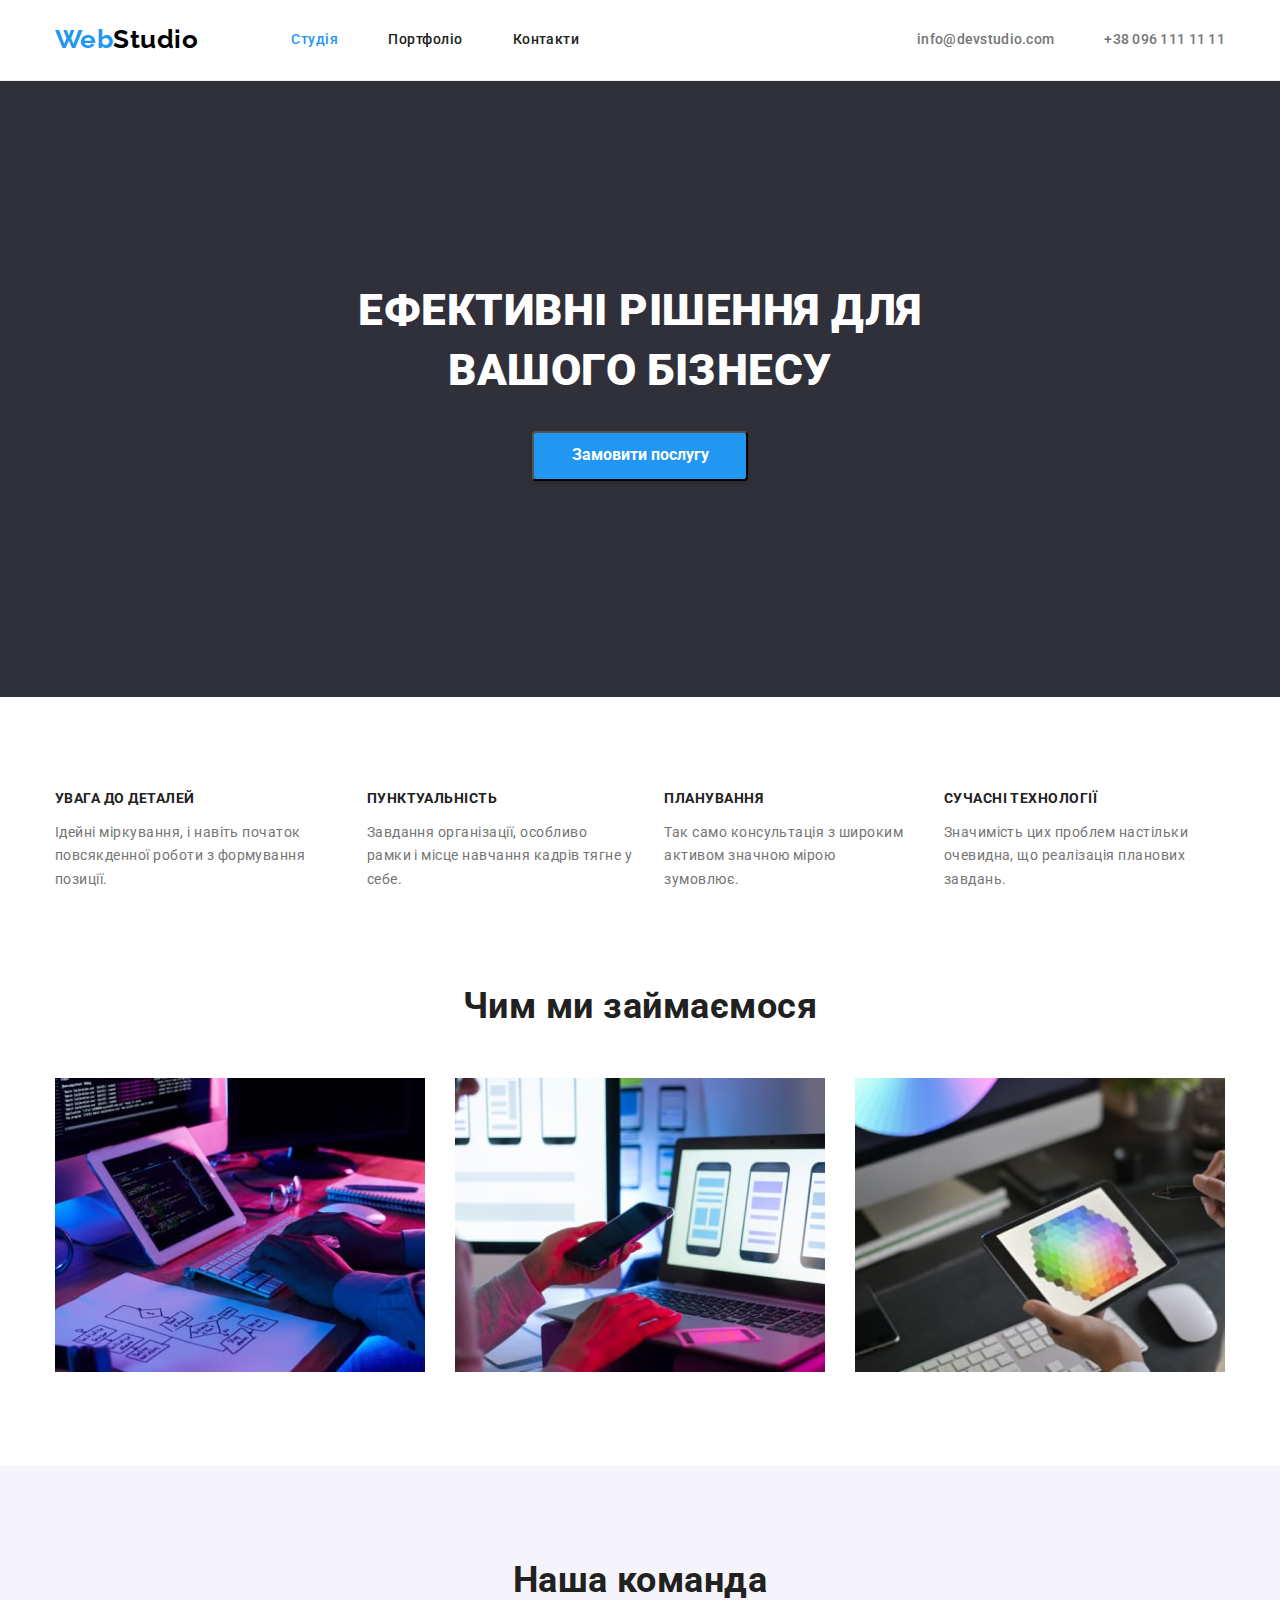
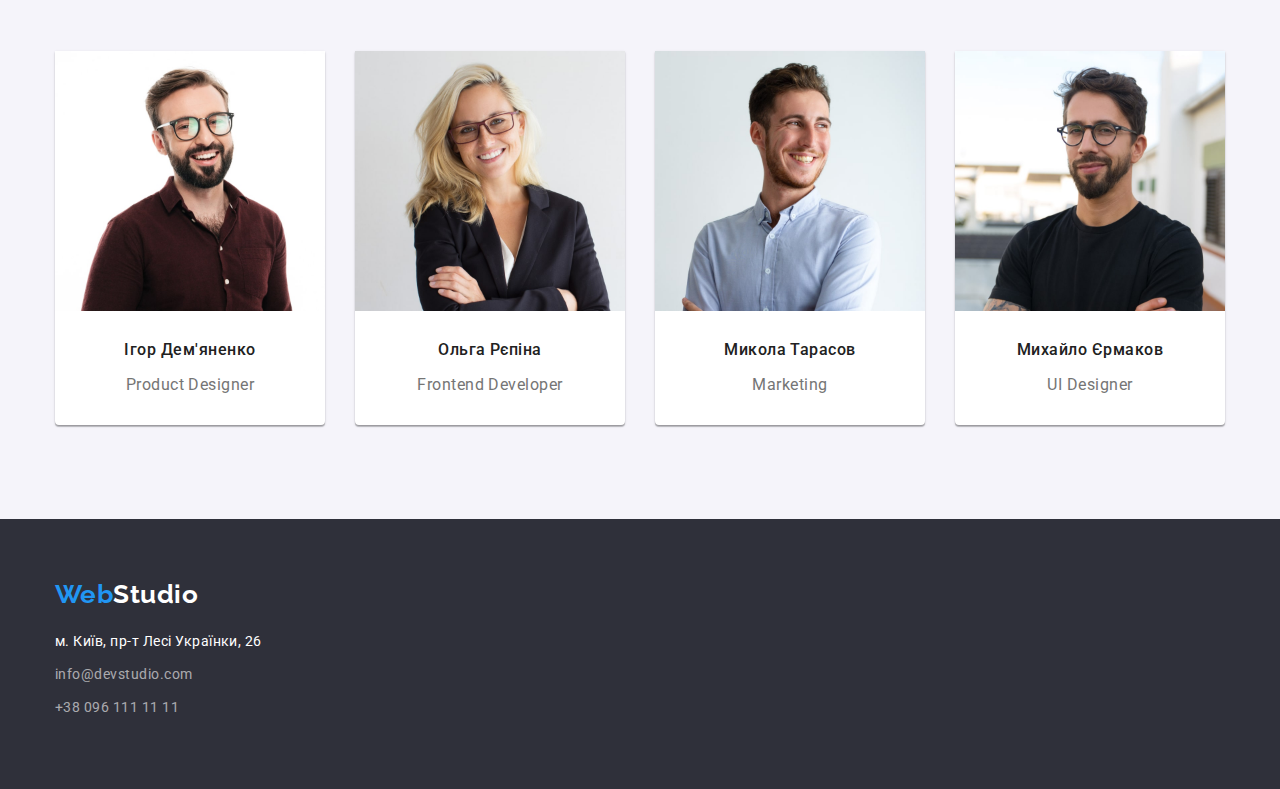
==== index.html @ 539fe501 "додано декоративні елементи" ====
<!-- @format -->

<!DOCTYPE html>
<html lang="uk">
  <head>
    <meta charset="UTF-8" />
    <meta http-equiv="X-UA-Compatible" content="IE=edge" />
    <meta
      name="viewport"
      content="width=device-width, initial-scale=1.0"
    />
    <title>Web Studio</title>
    <link
      rel="preconnect"
      href="https://fonts.googleapis.com"
    />
    <link
      rel="preconnect"
      href="https://fonts.gstatic.com"
      crossorigin
    />
    <link
      href="https://fonts.googleapis.com/css2?family=Montserrat:wght@400;700&family=Raleway:wght@700&family=Roboto:wght@400;500;700;900&display=swap"
      rel="stylesheet"
    />
    <link
      rel="stylesheet"
      href="https://cdnjs.cloudflare.com/ajax/libs/modern-normalize/1.1.0/modern-normalize.min.css"
      integrity="sha512-wpPYUAdjBVSE4KJnH1VR1HeZfpl1ub8YT/NKx4PuQ5NmX2tKuGu6U/JRp5y+Y8XG2tV+wKQpNHVUX03MfMFn9Q=="
      crossorigin="anonymous"
      referrerpolicy="no-referrer"
    />
    <link rel="stylesheet" href="./css/styles.css" />
  </head>
  <body class="body">
    <header class="page-header">
      <div class="header-container">
        <nav class="header-nav">
          <a
            class="logo link"
            href="./index.html"
            lang="en"
            title="logo"
            >Web<span class="half">Studio</span>
          </a>
          <ul class="site-nav-list">
            <li class="site-nav-item">
              <a href="./index.html" class="studio"
                >Студія</a
              >
            </li>
            <li class="site-nav-item">
              <a href="./potfolio.html" class="header-link"
                >Портфоліо</a
              >
            </li>
            <li class="site-nav-item">
              <a href="" class="header-link">Контакти</a>
            </li>
          </ul>
        </nav>
        <ul class="contacts">
          <li class="contacts-item">
            <a
              href="mailto:info@devstudio.com"
              class="contacts-link"
              >info@devstudio.com</a
            >
          </li>
          <li class="contacts-item">
            <a
              href="tel:+380961111111"
              class="contacts-link"
              >+38 096 111 11 11</a
            >
          </li>
        </ul>
      </div>
    </header>
    <main>
      <section class="hero">
        <div class="container">
          <h1 class="hero-title">
            Ефективні рішення для вашого бізнесу
          </h1>
          <p>
            <button class="button" type="button">
              Замовити послугу
            </button>
          </p>
        </div>
      </section>
      <section class="benefits">
        <div class="container">
          <h2 class="hide">Переваги</h2>
          <ul class="benefits-list">
            <li class="benefits-item">
              <h3 class="name">Увага до деталей</h3>
              <p class="paragraph">
                Ідейні міркування, і навіть початок
                повсякденної роботи з формування позиції.
              </p>
            </li>
            <li class="benefits-item">
              <h3 class="name">Пунктуальність</h3>
              <p class="paragraph">
                Завдання організації, особливо рамки і місце
                навчання кадрів тягне у себе.
              </p>
            </li>
            <li class="benefits-item">
              <h3 class="name">Планування</h3>
              <p class="paragraph">
                Так само консультація з широким активом
                значною мірою зумовлює.
              </p>
            </li>
            <li class="benefits-item">
              <h3 class="name">Сучасні технології</h3>
              <p class="paragraph">
                Значимість цих проблем настільки очевидна,
                що реалізація планових завдань.
              </p>
            </li>
          </ul>
        </div>
      </section>
      <section class="servises-section">
        <div class="container">
          <h2 class="heading">Чим ми займаємося</h2>
          <ul class="servises-list">
            <li class="servises-list-item">
              <img
                src="./images/pict1.jpg"
                alt="програмування"
                width="370"
                height="294"
              />
            </li>
            <li class="servises-list-item">
              <img
                src="./images/pict2.jpg"
                alt="розробка"
                width="370"
                height="294"
              />
            </li>
            <li class="servises-list-item">
              <img
                src="./images/pict3.jpg"
                alt="дизайн"
                width="370"
                height="294"
              />
            </li>
          </ul>
        </div>
      </section>
      <section class="section">
        <div class="container">
          <h2 class="team">Наша команда</h2>
          <ul class="team-list">
            <li class="team-list-item">
              <img
                class="team-image"
                src="./images/photo1.jpg"
                alt="Ігор Дем'яненко"
                width="270"
                height="260"
              />
              <div class="team-list-person">
                <h3 class="team-person">Ігор Дем'яненко</h3>
                <p class="profesion" lang="en">
                  Product Designer
                </p>
              </div>
            </li>
            <li class="team-list-item">
              <img
                class="team-image"
                src="./images/photo2.jpg"
                alt="Ольга Рєпіна"
                width="270"
                height="260"
              />
              <div class="team-list-person">
                <h3 class="team-person">Ольга Рєпіна</h3>
                <p class="profesion" lang="en">
                  Frontend Developer
                </p>
              </div>
            </li>
            <li class="team-list-item">
              <img
                class="team-image"
                src="./images/photo3.jpg"
                alt="Микола Тарасов"
                width="270"
                height="260"
              />
              <div class="team-list-person">
                <h3 class="team-person">Микола Тарасов</h3>
                <p class="profesion" lang="en">Marketing</p>
              </div>
            </li>
            <li class="team-list-item">
              <img
                class="team-image"
                src="./images/photo4.jpg"
                alt="Миайло Єрмаков"
                width="270"
                height="260"
              />
              <div class="team-list-person">
                <h3 class="team-person">Михайло Єрмаков</h3>
                <p class="profesion" lang="en">UI Designer</p>
              </div>
            </li>
          </ul>
        </div>
      </section>
    </main>
    <footer class="footer">
      <div class="container">
        <a
          class="logotype"
          href="./index.html"
          lang="en"
          title="logo"
          >Web<span class="half-two">Studio</span></a
        >
        <address>
          <ul class="footer-address">
            <li class="footer-list">
              <a
                class="footer-list-address"
                href="https://goo.gl/maps/9kzKoi3D4WwFBMDS8"
                target="_blank"
                rel="noopener noreferrer"
                >м. Київ, пр-т Лесі Українки, 26</a
              >
            </li>
            <li class="footer-info">
              <a
                class="footer-link-info"
                href="mailto:info@devstudio.com"
                >info@devstudio.com</a
              >
            </li>
            <li class="footer-info">
              <a
                class="footer-link-info"
                href="tel:+380961111111"
                >+38 096 111 11 11</a
              >
            </li>
          </ul>
        </address>
      </div>
    </footer>
  </body>
</html>
---- css/styles.css ----
/** @format */

html {
  box-sizing: border-box;
}
*,
* ::before,
* ::after {
  box-sizing: inherit;
}

:root {
  --primery-text-color: #212121;
  --accent-color: #2196f3;
  --paragraph-text-color: #757575;
  --primery-white-color: #ffffff;
}

body {
  margin: 0;
  background-color: var(--primery-white-color);
  color: var(--primery-text-color);
  font-family: Roboto, sans-serif;
  letter-spacing: 0.03em;
}

p h1 h2 h3 h4 {
  margin: 0;
}

ul {
  margin: 0;
  padding-left: 0;
  list-style: none;
}

img {
  display: block;
  max-width: 100%;
  height: auto;
}

.container {
  width: 1200px;
  margin: 0 auto;
  padding: 0 15px;
}

.list,
.site-nav-list,
.feature-list,
.contacts,
.footer-address,
.btn {
  list-style: none;
}

.hide {
  overflow: hidden;
  position: absolute;
  white-space: nowrap;
  clip: rect(0 0 0 0);
  clip-path: inset(50%);
  height: 1px;
  width: 1px;
}

.centered,
.hero-title,
.button,
.heading,
.team,
.btn-second {
  text-align: center;
}

/* Header */

.heading {
  margin-top: 0;
}

.page-header {
  border-bottom: 1px solid #ececec;
  display: flex;
}

.header-container {
  width: 1200px;
  padding-left: 15px;
  padding-right: 15px;
  margin: 0 auto;

  display: flex;
  align-items: center;
}

.header-nav {
  display: flex;
  align-items: center;
}

.header-link {
  padding-top: 32px;
  padding-bottom: 32px;
}

/* Link */

a {
  text-decoration: none;
}

/* Logo */
.logo {
  padding-top: 24px;
  padding-bottom: 25px;
  margin-right: 93px;
  font-family: Raleway, sans-serif;
  color: #2196f3;
  font-weight: 700;
  font-size: 26px;
  line-height: 1.19;
}
.half {
  color: #000000;
}

/* Site nav */
.site-nav-list {
  display: flex;
  align-items: center;
  margin-right: auto;
}

.site-nav-list .site-nav-item + .site-nav-item {
  margin-left: 50px;
}

.site-nav-list .header-link {
  align-items: center;
  display: flex;
  color: var(--primery-text-color);
  font-weight: 500;
  font-size: 14px;
  line-height: 1.14;
}
.site-nav-list .link:hover,
.site-nav-list .link:focus {
  color: var(--accent-color);
}
.studio,
.portfolio {
  display: flex;
  padding-top: 32px;
  padding-bottom: 32px;
  color: var(--accent-color);
  font-weight: 500;
  font-size: 14px;
  line-height: 1.14;
}

/* Contacts */
.contacts {
  display: flex;
  margin-left: auto;
  color: var(--paragraph-text-color);
}
.contacts-item + .contacts-item {
  margin-left: 50px;
}

.contacts-link {
  display: block;
  padding-top: 32px;
  padding-bottom: 32px;
  color: var(--paragraph-text-color);
  font-weight: 500;
  font-size: 14px;
  line-height: 1.14;
  letter-spacing: 0.02em;
}
.contacts-link:not(:last-child) {
  margin-right: 50px;
}
.contacts .contacts-link:hover,
.contacts .contacts-link:focus {
  color: #2196f3;
}

/* Hero */
.hero {
  background-color: #2f303a;
  padding-top: 200px;
  padding-bottom: 200px;
}

.hero-title {
  margin-bottom: 30px;
  margin-top: 0;
  margin-left: auto;
  margin-right: auto;
  width: 696px;
  /* height: 120px; */
  color: var(--primery-white-color);
  text-transform: uppercase;
  font-weight: 900;
  font-size: 44px;
  line-height: 1.36;
}

/* Benefits */
.benefits {
  padding-top: 94px;
}
.benefits-list {
  display: flex;
}
.benefits-item:not(:last-child) {
  margin-right: 30px;
}

/* Name */
.name {
  margin-top: 0;
  font-weight: 700;
  font-size: 14px;
  line-height: 1.14;
  text-transform: uppercase;
}

/* Section */

.servises-section {
  padding-bottom: 94px;
  padding-top: 94px;
  font-weight: 700;
  font-size: 36px;
  line-height: 1.14;
}

.section {
  padding-bottom: 94px;
  padding-top: 94px;
  background: #f5f4fa;
  font-weight: 700;
  font-size: 36px;
  line-height: 1.14;
}
.section-title {
  color: var(--primery-text-color);
}

.heading {
  margin-bottom: 50px;
  margin-top: 0;
  font-weight: 700;
  font-size: 36px;
  line-height: 1.16;
  text-align: center;
}

.servises-list {
  display: flex;
}
.servises-list .servises-list-item + .servises-list-item {
  margin-left: 30px;
}

/* Feature */
.feature-list .title {
  color: var(--primery-text-color);
}

/* Paragraph */
.paragraph {
  margin-top: 10px;
  margin-bottom: 0;
  color: var(--paragraph-text-color);
  font-size: 14px;
  line-height: 1.7;
}
.paragraph:not(:last-child) {
  margin-right: 30px;
}

/* Team */
.team {
  margin-top: 0;
  margin-bottom: 50px;
  font-weight: 700;
  font-size: 36px;
  line-height: 1.16;
  text-align: center;
}
.team-list {
  display: flex;
  flex-wrap: wrap;
}
.team-list-item {
  background-color: var(--primery-white-color);
  width: 270px;
  border-radius: 0px 0px 4px 4px;
  margin-right: 30px;
  box-shadow: 0px 1px 3px rgba(0, 0, 0, 0.12),
    0px 1px 1px rgba(0, 0, 0, 0.14),
    0px 2px 1px rgba(0, 0, 0, 0.2);
}
.team-list-item:nth-child(4n) {
  margin-right: 0;
}

.team-list-person {
  padding: 30px 30px 30px 30px;
}

.team-person {
  margin-bottom: 10px;
  margin-top: 0;
  color: var(--primery-text-color);
  font-weight: 500;
  font-size: 16px;
  line-height: 1.18;
  text-align: center;
}
.profesion {
  margin-bottom: 0;
  padding: 0 0 0 0;
  color: var(--paragraph-text-color);
  font-weight: 400;
  font-size: 16px;
  line-height: 1.18;
  text-align: center;
}

/* Button */
.button {
  display: block;
  padding: 10px 32px;
  min-width: 216px;
  height: 50px;
  margin: 0 auto;
  margin-bottom: 0;
  margin-top: 30px;
  background-color: var(--accent-color);
  color: var(--primery-white-color);
  font-family: inherit;
  font-weight: 700;
  font-size: 16px;
  line-height: 1.18;
  box-shadow: 0px 4px 4px rgba(0, 0, 0, 0.15);
  border-radius: 4px;
}
.button:hover,
.button:focus {
  background-color: #188ce8;
}

/* Footer */
.footer {
  background-color: #2f303a;
  padding-top: 60px;
  padding-bottom: 60px;
}
.footer-address {
  margin-top: 20px;
}

.footer-list {
  margin-bottom: 9px;
}

.footer-list-address {
  color: var(--primery-white-color);
  font-style: normal;
  font-size: 14px;
  line-height: 1.71;
}

.footer-link-info {
  color: rgba(255, 255, 255, 0.6);
  font-style: normal;
  font-size: 14px;
  line-height: 1.71;
}
.footer-info {
  margin-bottom: 9px;
}

/* Logotype */
.logotype {
  font-family: Raleway, sans-serif;
  color: #2196f3;
  font-weight: 700;
  font-size: 26px;
  line-height: 1.19;
}
.half-two {
  color: var(--primery-white-color);
}

/* Portfolio */

.btn {
  display: flex;
  justify-content: center;
  margin-bottom: 50px;
}
.btn-second {
  padding: 6px 22px;

  background-color: #f5f4fa;
  color: var(--primery-text-color);
  font-family: inherit;
  font-weight: 500;
  font-size: 16px;
  line-height: 1.6;
  border: none;
  border-radius: 4px;
  cursor: pointer;
  text-align: center;
  text-shadow: 0px 4px 4px rgba(0, 0, 0, 0.25);
}
.btn-second:hover,
.btn-second:focus {
  background-color: var(--accent-color);
  color: var(--primery-white-color);
}

.btn-list {
  margin-right: 8px;
}

.btn-list:last-child {
  margin-right: 0;
}

.projects-section {
  padding-top: 94px;
  padding-bottom: 94px;
}
.projects {
  margin-bottom: 4px;
  margin-top: 0;
  color: var(--primery-text-color);
  font-size: 18px;
  line-height: 2;
  letter-spacing: 0.06em;
  font-size: 18px;
}

.projects-list {
  display: flex;
  flex-wrap: wrap;
}

.projects-list-item {
  width: 370px;
  box-sizing: border-box;
  margin-right: 30px;
  margin-bottom: 30px;
}
.projects-list-item:nth-child(3n) {
  margin-right: 0;
}

.projects-list-item:nth-child(n + 7) {
  margin-bottom: 0;
}
.projects-item-text {
  padding: 20px 24px;
  border: 1px solid #eeeeee;
  border-top: 0;
}
.projects-type {
  margin: 0;
  color: var(--paragraph-text-color);
  font-size: 16px;
  line-height: 1.88;
  letter-spacing: 0.03em;
}
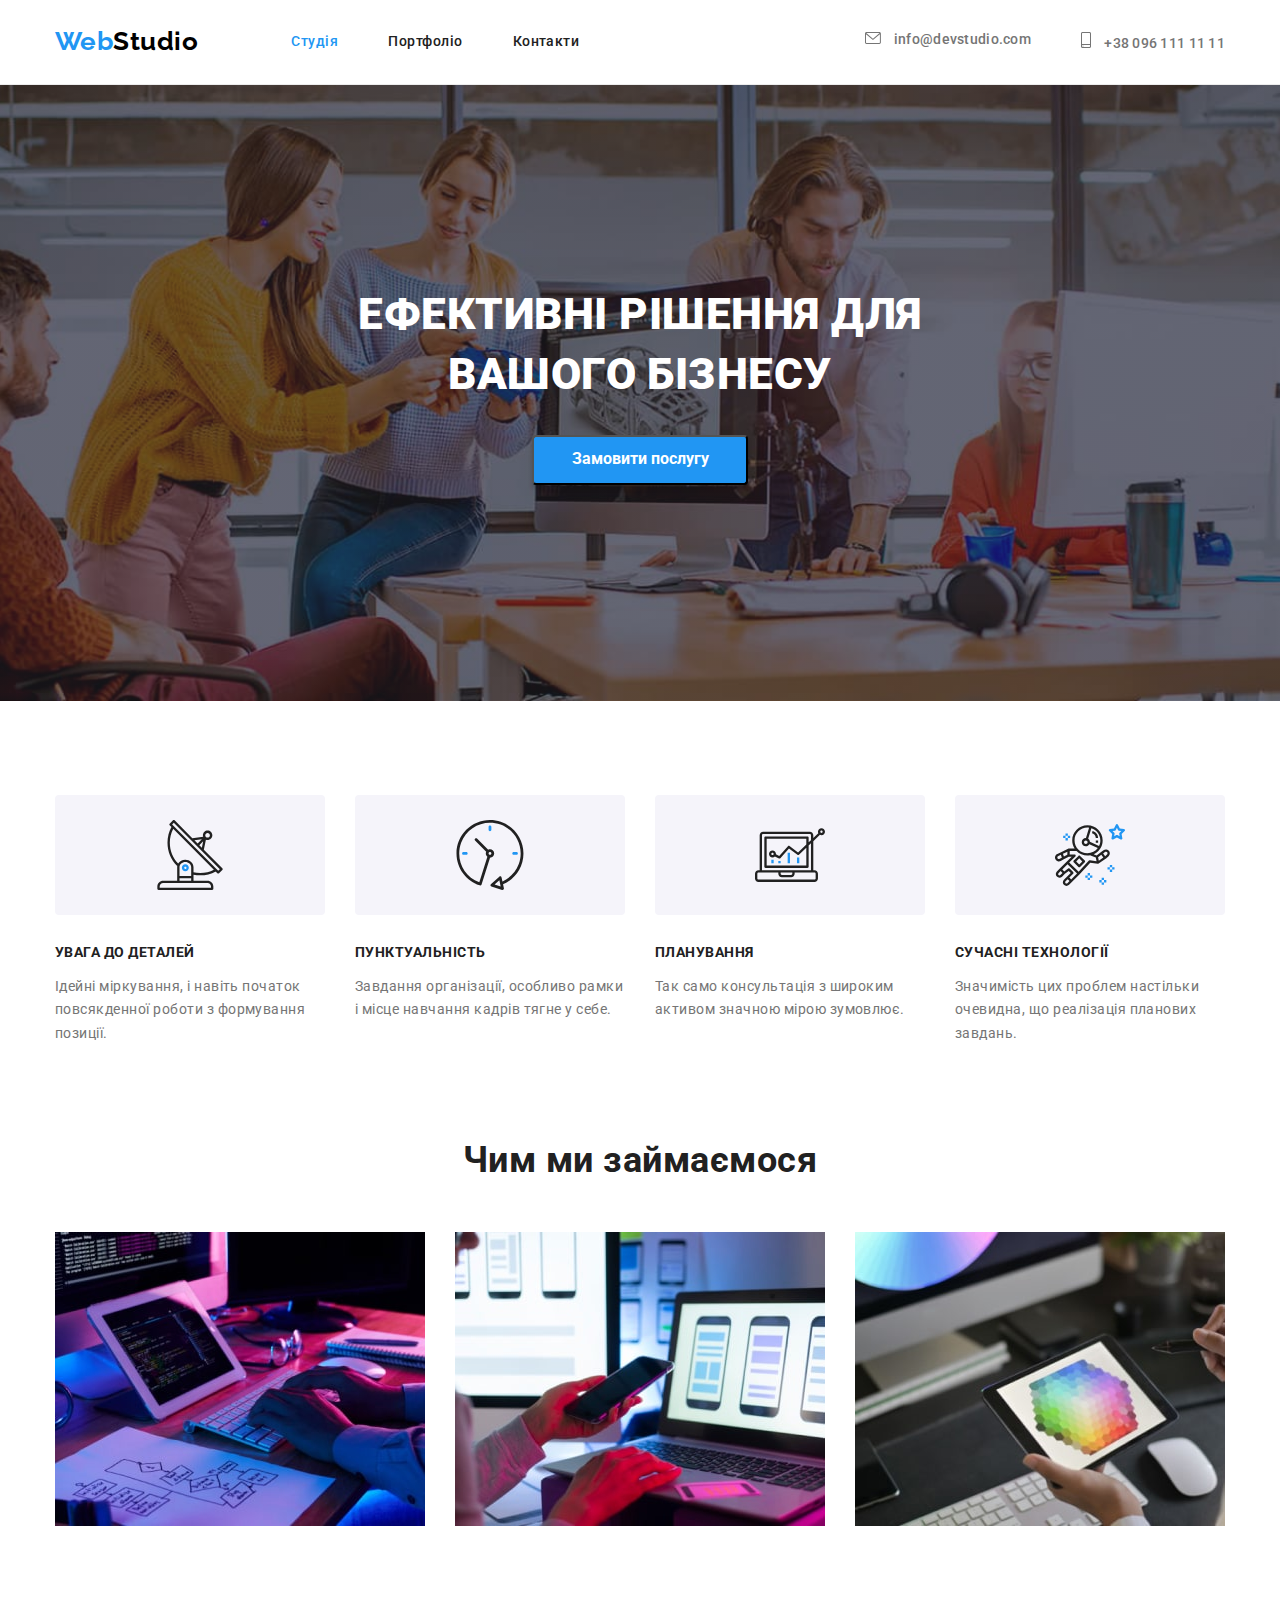
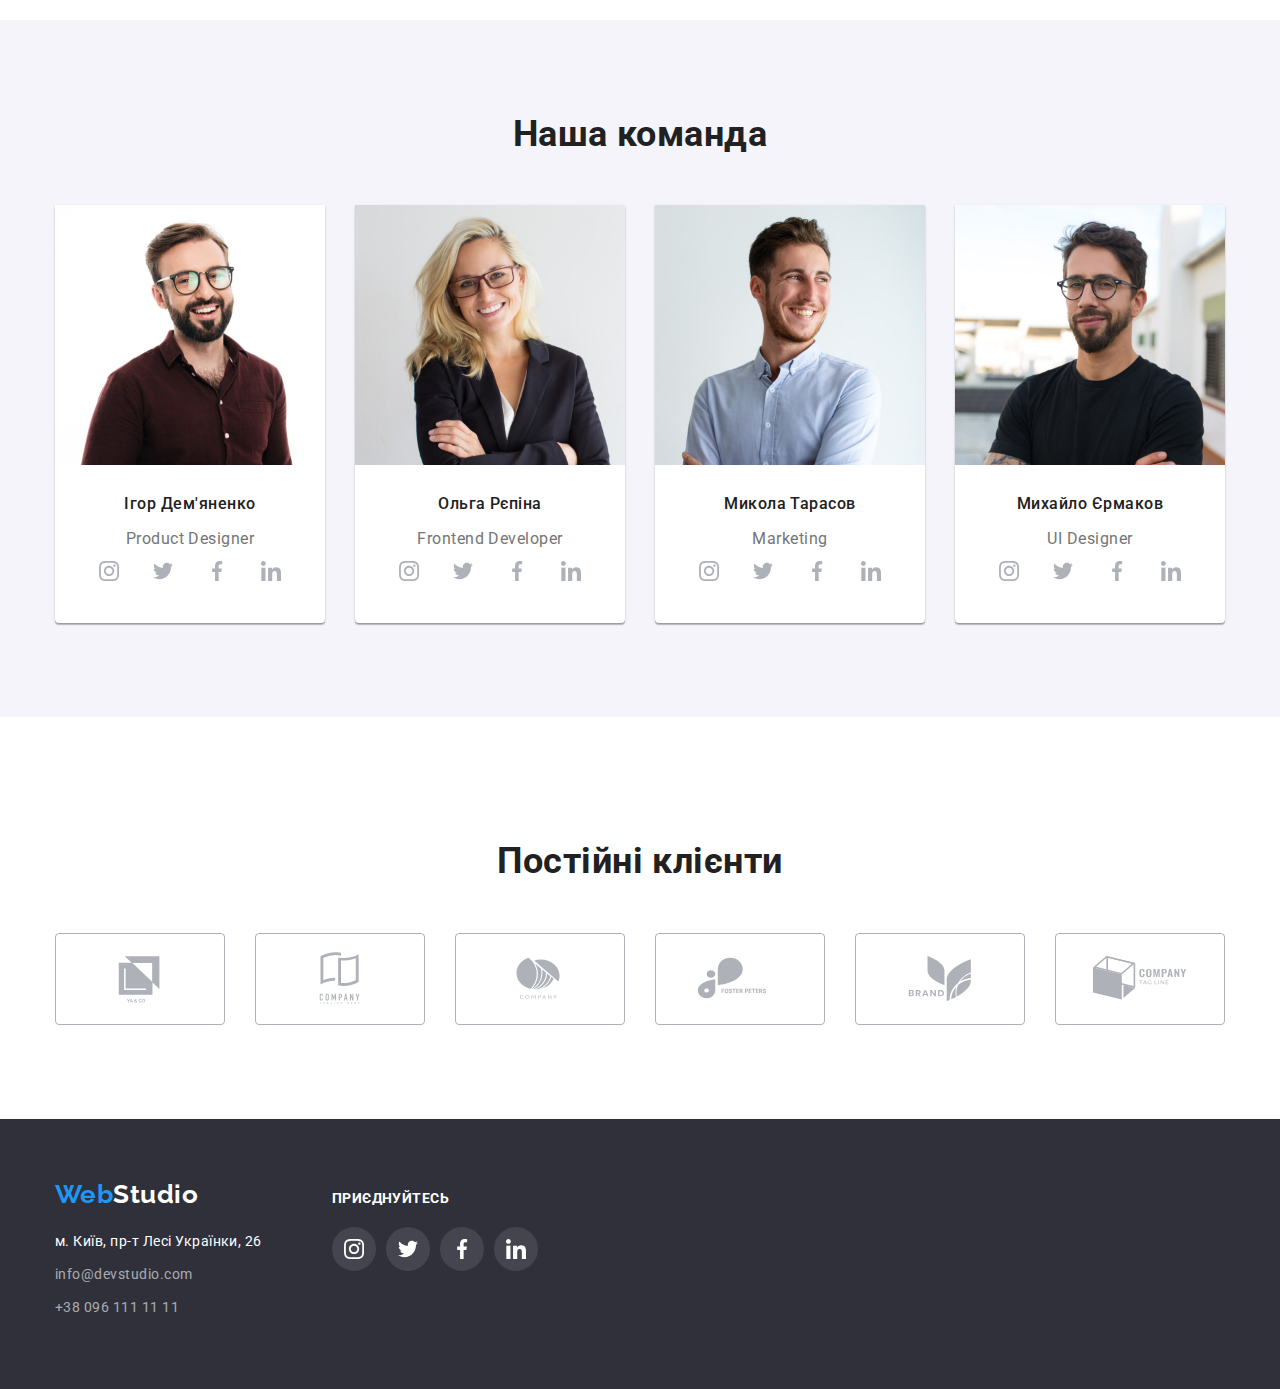
==== commit c9bd8208: "додано іконки та декоративні елементи" ====
--- a/index.html
+++ b/index.html
@@ -64,14 +64,30 @@
             <a
               href="mailto:info@devstudio.com"
               class="contacts-link"
-              >info@devstudio.com</a
+            >
+              <svg class="mail-icon" width="16" height="12">
+                <use
+                  href="./images/symbol-defs.svg#icon-mail"
+                ></use>
+              </svg>
+              info@devstudio.com</a
             >
           </li>
           <li class="contacts-item">
             <a
               href="tel:+380961111111"
               class="contacts-link"
-              >+38 096 111 11 11</a
+            >
+              <svg
+                class="phone-icon"
+                width="10"
+                height="16"
+              >
+                <use
+                  href="./images/symbol-defs.svg#icon-smartphone"
+                ></use>
+              </svg>
+              +38 096 111 11 11</a
             >
           </li>
         </ul>
@@ -95,6 +111,17 @@
           <h2 class="hide">Переваги</h2>
           <ul class="benefits-list">
             <li class="benefits-item">
+              <div class="antenna-container">
+                <svg
+                  class="icon-antenna"
+                  width="70"
+                  height="70"
+                >
+                  <use
+                    href="./images/symbol-defs.svg#icon-antenna"
+                  ></use>
+                </svg>
+              </div>
               <h3 class="name">Увага до деталей</h3>
               <p class="paragraph">
                 Ідейні міркування, і навіть початок
@@ -102,6 +129,17 @@
               </p>
             </li>
             <li class="benefits-item">
+              <div class="clock-container">
+                <svg
+                  class="icon-clock"
+                  width="70"
+                  height="70"
+                >
+                  <use
+                    href="./images/symbol-defs.svg#icon-clock"
+                  ></use>
+                </svg>
+              </div>
               <h3 class="name">Пунктуальність</h3>
               <p class="paragraph">
                 Завдання організації, особливо рамки і місце
@@ -109,6 +147,17 @@
               </p>
             </li>
             <li class="benefits-item">
+              <div class="diagram-container">
+                <svg
+                  class="icon-diagram"
+                  width="70"
+                  height="70"
+                >
+                  <use
+                    href="./images/symbol-defs.svg#icon-diagram"
+                  ></use>
+                </svg>
+              </div>
               <h3 class="name">Планування</h3>
               <p class="paragraph">
                 Так само консультація з широким активом
@@ -116,6 +165,17 @@
               </p>
             </li>
             <li class="benefits-item">
+              <div class="astronaut-container">
+                <svg
+                  class="icon-astronaut"
+                  width="70"
+                  height="70"
+                >
+                  <use
+                    href="./images/symbol-defs.svg#icon-astronaut"
+                  ></use>
+                </svg>
+              </div>
               <h3 class="name">Сучасні технології</h3>
               <p class="paragraph">
                 Значимість цих проблем настільки очевидна,
@@ -173,6 +233,60 @@
                 <p class="profesion" lang="en">
                   Product Designer
                 </p>
+                <ul class="team-social-list">
+                  <li class="team-social-item">
+                    <a class="team-social-link" href="">
+                      <svg
+                        class="team-social-icon"
+                        width="20"
+                        height="20"
+                      >
+                        <use
+                          href="./images/symbol-defs.svg#icon-instagram"
+                        ></use>
+                      </svg>
+                    </a>
+                  </li>
+                  <li class="team-social-item">
+                    <a class="team-social-link" href="">
+                      <svg
+                        class="team-social-icon"
+                        width="20"
+                        height="20"
+                      >
+                        <use
+                          href="./images/symbol-defs.svg#icon-twitter"
+                        ></use>
+                      </svg>
+                    </a>
+                  </li>
+                  <li class="team-social-item">
+                    <a class="team-social-link" href="">
+                      <svg
+                        class="team-social-icon"
+                        width="20"
+                        height="20"
+                      >
+                        <use
+                          href="./images/symbol-defs.svg#icon-facebook"
+                        ></use>
+                      </svg>
+                    </a>
+                  </li>
+                  <li class="team-social-item">
+                    <a class="team-social-link" href="">
+                      <svg
+                        class="team-social-icon"
+                        width="20"
+                        height="20"
+                      >
+                        <use
+                          href="./images/symbol-defs.svg#icon-linkedin"
+                        ></use>
+                      </svg>
+                    </a>
+                  </li>
+                </ul>
               </div>
             </li>
             <li class="team-list-item">
@@ -188,6 +302,60 @@
                 <p class="profesion" lang="en">
                   Frontend Developer
                 </p>
+                <ul class="team-social-list">
+                  <li class="team-social-item">
+                    <a class="team-social-link" href="">
+                      <svg
+                        class="team-social-icon"
+                        width="20"
+                        height="20"
+                      >
+                        <use
+                          href="./images/symbol-defs.svg#icon-instagram"
+                        ></use>
+                      </svg>
+                    </a>
+                  </li>
+                  <li class="team-social-item">
+                    <a class="team-social-link" href="">
+                      <svg
+                        class="team-social-icon"
+                        width="20"
+                        height="20"
+                      >
+                        <use
+                          href="./images/symbol-defs.svg#icon-twitter"
+                        ></use>
+                      </svg>
+                    </a>
+                  </li>
+                  <li class="team-social-item">
+                    <a class="team-social-link" href="">
+                      <svg
+                        class="team-social-icon"
+                        width="20"
+                        height="20"
+                      >
+                        <use
+                          href="./images/symbol-defs.svg#icon-facebook"
+                        ></use>
+                      </svg>
+                    </a>
+                  </li>
+                  <li class="team-social-item">
+                    <a class="team-social-link" href="">
+                      <svg
+                        class="team-social-icon"
+                        width="20"
+                        height="20"
+                      >
+                        <use
+                          href="./images/symbol-defs.svg#icon-linkedin"
+                        ></use>
+                      </svg>
+                    </a>
+                  </li>
+                </ul>
               </div>
             </li>
             <li class="team-list-item">
@@ -201,6 +369,60 @@
               <div class="team-list-person">
                 <h3 class="team-person">Микола Тарасов</h3>
                 <p class="profesion" lang="en">Marketing</p>
+                <ul class="team-social-list">
+                  <li class="team-social-item">
+                    <a class="team-social-link" href="">
+                      <svg
+                        class="team-social-icon"
+                        width="20"
+                        height="20"
+                      >
+                        <use
+                          href="./images/symbol-defs.svg#icon-instagram"
+                        ></use>
+                      </svg>
+                    </a>
+                  </li>
+                  <li class="team-social-item">
+                    <a class="team-social-link" href="">
+                      <svg
+                        class="team-social-icon"
+                        width="20"
+                        height="20"
+                      >
+                        <use
+                          href="./images/symbol-defs.svg#icon-twitter"
+                        ></use>
+                      </svg>
+                    </a>
+                  </li>
+                  <li class="team-social-item">
+                    <a class="team-social-link" href="">
+                      <svg
+                        class="team-social-icon"
+                        width="20"
+                        height="20"
+                      >
+                        <use
+                          href="./images/symbol-defs.svg#icon-facebook"
+                        ></use>
+                      </svg>
+                    </a>
+                  </li>
+                  <li class="team-social-item">
+                    <a class="team-social-link" href="">
+                      <svg
+                        class="team-social-icon"
+                        width="20"
+                        height="20"
+                      >
+                        <use
+                          href="./images/symbol-defs.svg#icon-linkedin"
+                        ></use>
+                      </svg>
+                    </a>
+                  </li>
+                </ul>
               </div>
             </li>
             <li class="team-list-item">
@@ -213,49 +435,251 @@
               />
               <div class="team-list-person">
                 <h3 class="team-person">Михайло Єрмаков</h3>
-                <p class="profesion" lang="en">UI Designer</p>
-              </div>
+                <p class="profesion" lang="en">
+                  UI Designer
+                </p>
+                <ul class="team-social-list">
+                  <li class="team-social-item">
+                    <a class="team-social-link" href="">
+                      <svg
+                        class="team-social-icon"
+                        width="20"
+                        height="20"
+                      >
+                        <use
+                          href="./images/symbol-defs.svg#icon-instagram"
+                        ></use>
+                      </svg>
+                    </a>
+                  </li>
+                  <li class="team-social-item">
+                    <a class="team-social-link" href="">
+                      <svg
+                        class="team-social-icon"
+                        width="20"
+                        height="20"
+                      >
+                        <use
+                          href="./images/symbol-defs.svg#icon-twitter"
+                        ></use>
+                      </svg>
+                    </a>
+                  </li>
+                  <li class="team-social-item">
+                    <a class="team-social-link" href="">
+                      <svg
+                        class="team-social-icon"
+                        width="20"
+                        height="20"
+                      >
+                        <use
+                          href="./images/symbol-defs.svg#icon-facebook"
+                        ></use>
+                      </svg>
+                    </a>
+                  </li>
+                  <li class="team-social-item">
+                    <a class="team-social-link" href="">
+                      <svg
+                        class="team-social-icon"
+                        width="20"
+                        height="20"
+                      >
+                        <use
+                          href="./images/symbol-defs.svg#icon-linkedin"
+                        ></use>
+                      </svg>
+                    </a>
+                  </li>
+                </ul>
+              </div>
+            </li>
+          </ul>
+        </div>
+      </section>
+      <section class="clients">
+        <div class="container">
+          <h2 class="clients-header">Постійні клієнти</h2>
+          <ul class="clients-list">
+            <li class="clients-list-item">
+              <a class="clients-link" href="#">
+                <svg
+                  class="clients-icon"
+                  width="106"
+                  height="60"
+                >
+                  <use
+                    href="./images/symbol-defs.svg#icon-ya-co"
+                  ></use>
+                </svg>
+              </a>
+            </li>
+            <li class="clients-list-item">
+              <a class="clients-link" href="#">
+                <svg
+                  class="clients-icon"
+                  width="106"
+                  height="60"
+                >
+                  <use
+                    href="./images/symbol-defs.svg#icon-tag-line-here"
+                  ></use>
+                </svg>
+              </a>
+            </li>
+            <li class="clients-list-item">
+              <a class="clients-link" href="#">
+                <svg
+                  class="clients-icon"
+                  width="106"
+                  height="60"
+                >
+                  <use
+                    href="./images/symbol-defs.svg#icon-company-2"
+                  ></use>
+                </svg>
+              </a>
+            </li>
+            <li class="clients-list-item">
+              <a class="clients-link" href="#">
+                <svg
+                  class="clients-icon"
+                  width="106"
+                  height="60"
+                >
+                  <use
+                    href="./images/symbol-defs.svg#icon-foster-peters"
+                  ></use>
+                </svg>
+              </a>
+            </li>
+            <li class="clients-list-item">
+              <a class="clients-link" href="#">
+                <svg
+                  class="clients-icon"
+                  width="106"
+                  height="60"
+                >
+                  <use
+                    href="./images/symbol-defs.svg#icon-brand"
+                  ></use>
+                </svg>
+              </a>
+            </li>
+            <li class="clients-list-item">
+              <a class="clients-link" href="#">
+                <svg
+                  class="clients-icon"
+                  width="106"
+                  height="60"
+                >
+                  <use
+                    href="./images/symbol-defs.svg#icon-tag-line-2"
+                  ></use>
+                </svg>
+              </a>
             </li>
           </ul>
         </div>
       </section>
     </main>
     <footer class="footer">
-      <div class="container">
-        <a
-          class="logotype"
-          href="./index.html"
-          lang="en"
-          title="logo"
-          >Web<span class="half-two">Studio</span></a
-        >
-        <address>
-          <ul class="footer-address">
-            <li class="footer-list">
-              <a
-                class="footer-list-address"
-                href="https://goo.gl/maps/9kzKoi3D4WwFBMDS8"
-                target="_blank"
-                rel="noopener noreferrer"
-                >м. Київ, пр-т Лесі Українки, 26</a
-              >
-            </li>
-            <li class="footer-info">
-              <a
-                class="footer-link-info"
-                href="mailto:info@devstudio.com"
-                >info@devstudio.com</a
-              >
-            </li>
-            <li class="footer-info">
-              <a
-                class="footer-link-info"
-                href="tel:+380961111111"
-                >+38 096 111 11 11</a
-              >
+      <div class="footer-container">
+        <div class="footer-addres">
+          <a
+            class="logotype"
+            href="./index.html"
+            lang="en"
+            title="logo"
+            >Web<span class="half-two">Studio</span></a
+          >
+          <address>
+            <ul class="footer-address">
+              <li class="footer-list">
+                <a
+                  class="footer-list-address"
+                  href="https://goo.gl/maps/9kzKoi3D4WwFBMDS8"
+                  target="_blank"
+                  rel="noopener noreferrer"
+                  >м. Київ, пр-т Лесі Українки, 26</a
+                >
+              </li>
+              <li class="footer-info">
+                <a
+                  class="footer-link-info"
+                  href="mailto:info@devstudio.com"
+                  >info@devstudio.com</a
+                >
+              </li>
+              <li class="footer-info">
+                <a
+                  class="footer-link-info"
+                  href="tel:+380961111111"
+                  >+38 096 111 11 11</a
+                >
+              </li>
+            </ul>
+          </address>
+        </div>
+        <div class="footer-social">
+          <strong class="footer-strong"
+            >Приєднуйтесь</strong
+          >
+          <ul class="footer-social-list">
+            <li class="social-item">
+              <a class="social-item-link" href="">
+                <svg
+                  class="social-icon"
+                  width="20"
+                  height="20"
+                >
+                  <use
+                    href="./images/symbol-defs.svg#icon-instagram"
+                  ></use>
+                </svg>
+              </a>
+            </li>
+            <li class="social-item">
+              <a class="social-item-link" href="">
+                <svg
+                  class="social-icon"
+                  width="20"
+                  height="20"
+                >
+                  <use
+                    href="./images/symbol-defs.svg#icon-twitter"
+                  ></use>
+                </svg>
+              </a>
+            </li>
+            <li class="social-item">
+              <a class="social-item-link" href="">
+                <svg
+                  class="social-icon"
+                  width="20"
+                  height="20"
+                >
+                  <use
+                    href="./images/symbol-defs.svg#icon-facebook"
+                  ></use>
+                </svg>
+              </a>
+            </li>
+            <li class="social-item">
+              <a class="social-item-link" href="">
+                <svg
+                  class="social-icon"
+                  width="20"
+                  height="20"
+                >
+                  <use
+                    href="./images/symbol-defs.svg#icon-linkedin"
+                  ></use>
+                </svg>
+              </a>
             </li>
           </ul>
-        </address>
+        </div>
       </div>
     </footer>
   </body>
--- a/css/styles.css
+++ b/css/styles.css
@@ -14,6 +14,9 @@
   --accent-color: #2196f3;
   --paragraph-text-color: #757575;
   --primery-white-color: #ffffff;
+  --background-image-color: rgba(47, 48, 58, 0.4);
+  --benefits-background-icon-color: #f5f4fa;
+  --color-icon-team: #afb1b8;
 }
 
 body {
@@ -145,10 +148,17 @@
   font-size: 14px;
   line-height: 1.14;
 }
-.site-nav-list .link:hover,
-.site-nav-list .link:focus {
+
+.site-nav-list .header-link:hover,
+.site-nav-list .header-link:focus {
   color: var(--accent-color);
 }
+
+.contacts .contacts-link:hover,
+.contacts .contacts-link:focus {
+  color: var(--accent-color);
+}
+
 .studio,
 .portfolio {
   display: flex;
@@ -185,12 +195,26 @@
 }
 .contacts .contacts-link:hover,
 .contacts .contacts-link:focus {
-  color: #2196f3;
+  color: var(--accent-color);
+}
+
+.mail-icon,
+.phone-icon {
+  margin-right: 10px;
+  fill: currentColor;
 }
 
 /* Hero */
 .hero {
   background-color: #2f303a;
+  background-image: linear-gradient(
+      var(--background-image-color),
+      var(--background-image-color)
+    ),
+    url(../images/hero-bg.jpg);
+  background-repeat: no-repeat;
+  background-position: center;
+  background-size: cover;
   padding-top: 200px;
   padding-bottom: 200px;
 }
@@ -216,8 +240,53 @@
 .benefits-list {
   display: flex;
 }
+.benefits-item {
+}
+.antenna-container {
+  width: 270px;
+  height: 120px;
+  background: var(--benefits-background-icon-color);
+  display: flex;
+  align-items: center;
+  justify-content: center;
+  border-radius: 4px;
+  margin-bottom: 30px;
+}
+
 .benefits-item:not(:last-child) {
   margin-right: 30px;
+}
+.clock-container {
+  width: 270px;
+  height: 120px;
+  background: var(--benefits-background-icon-color);
+  display: flex;
+  align-items: center;
+  justify-content: center;
+  border-radius: 4px;
+  margin-bottom: 30px;
+}
+
+.diagram-container {
+  width: 270px;
+  height: 120px;
+  background: var(--benefits-background-icon-color);
+  display: flex;
+  align-items: center;
+  justify-content: center;
+  border-radius: 4px;
+  margin-bottom: 30px;
+}
+
+.astronaut-container {
+  width: 270px;
+  height: 120px;
+  background: var(--benefits-background-icon-color);
+  display: flex;
+  align-items: center;
+  justify-content: center;
+  border-radius: 4px;
+  margin-bottom: 30px;
 }
 
 /* Name */
@@ -331,6 +400,32 @@
   font-size: 16px;
   line-height: 1.18;
   text-align: center;
+}
+
+.team-social-list {
+  display: flex;
+  justify-content: center;
+}
+
+.team-social-item + .team-social-item {
+  margin-left: 10px;
+}
+
+.team-social-link {
+  width: 44px;
+  height: 44px;
+  background-color: var(--primery-white-color);
+  fill: var(--color-icon-team);
+  border-radius: 50%;
+  display: flex;
+  align-items: center;
+  justify-content: center;
+}
+
+.team-social-link:hover,
+.team-social-link:focus {
+  background-color: var(--accent-color);
+  fill: var(--primery-white-color);
 }
 
 /* Button */
@@ -356,12 +451,62 @@
   background-color: #188ce8;
 }
 
+/* Сlients */
+
+.clients {
+  padding-top: 94px;
+  padding-bottom: 94px;
+}
+
+.clients-header {
+  font-weight: 700;
+  font-size: 36px;
+  line-height: 1.16;
+  text-align: center;
+
+  margin-bottom: 50px;
+}
+.clients-list {
+  display: flex;
+  justify-content: center;
+}
+
+.clients-list-item + .clients-list-item {
+  margin-left: 30px;
+}
+
+.clients-link {
+  width: 170px;
+  height: 92px;
+  border: 1px solid var(--color-icon-team);
+  border-radius: 4px;
+  display: flex;
+  align-items: center;
+  justify-content: center;
+  fill: var(--color-icon-team);
+}
+
+.clients-link:hover,
+.clients-link:focus {
+  fill: var(--accent-color);
+  border: 1px solid var(--accent-color);
+}
+
 /* Footer */
 .footer {
   background-color: #2f303a;
   padding-top: 60px;
   padding-bottom: 60px;
 }
+
+.footer-container {
+  width: 1200px;
+  padding-left: 15px;
+  padding-right: 15px;
+  margin: 0 auto;
+  display: flex;
+  align-items: baseline;
+}
 .footer-address {
   margin-top: 20px;
 }
@@ -369,6 +514,18 @@
 .footer-list {
   margin-bottom: 9px;
 }
+
+.footer-list-address:hover,
+.footer-list-address:focus {
+  color: var(--accent-color);
+}
+
+.footer-link-info:hover,
+.footer-link-info:focus {
+  color: var(--accent-color);
+}
+
+
 
 .footer-list-address {
   color: var(--primery-white-color);
@@ -385,6 +542,46 @@
 }
 .footer-info {
   margin-bottom: 9px;
+}
+
+.footer-social {
+  width: 206px;
+  margin-left: 70px;
+}
+
+.footer-social-list {
+  display: flex;
+  margin-top: 20px;
+}
+
+.social-item + .social-item {
+  margin-left: 10px;
+}
+
+.footer-strong {
+  font-size: 14px;
+  line-height: 1.14;
+  letter-spacing: 0.03em;
+  text-transform: uppercase;
+
+  color: var(--primery-white-color);
+}
+
+.social-item-link {
+  display: flex;
+  width: 44px;
+  height: 44px;
+  align-items: center;
+  justify-content: center;
+
+  background-color: rgba(255, 255, 255, 0.1);
+  border-radius: 50%;
+  fill: var(--primery-white-color);
+}
+
+.social-item-link:hover,
+.social-item-link:focus {
+  background-color: var(--accent-color);
 }
 
 /* Logotype */
@@ -479,3 +676,11 @@
   line-height: 1.88;
   letter-spacing: 0.03em;
 }
+
+.projects-list-item:hover,
+.projects-list-item:focus {
+  border: 1px solid var(--border-colour);
+  box-shadow: 0px 1px 1px rgba(0, 0, 0, 0.12),
+    0px 4px 4px rgba(0, 0, 0, 0.06),
+    1px 4px 6px rgba(0, 0, 0, 0.16);
+}
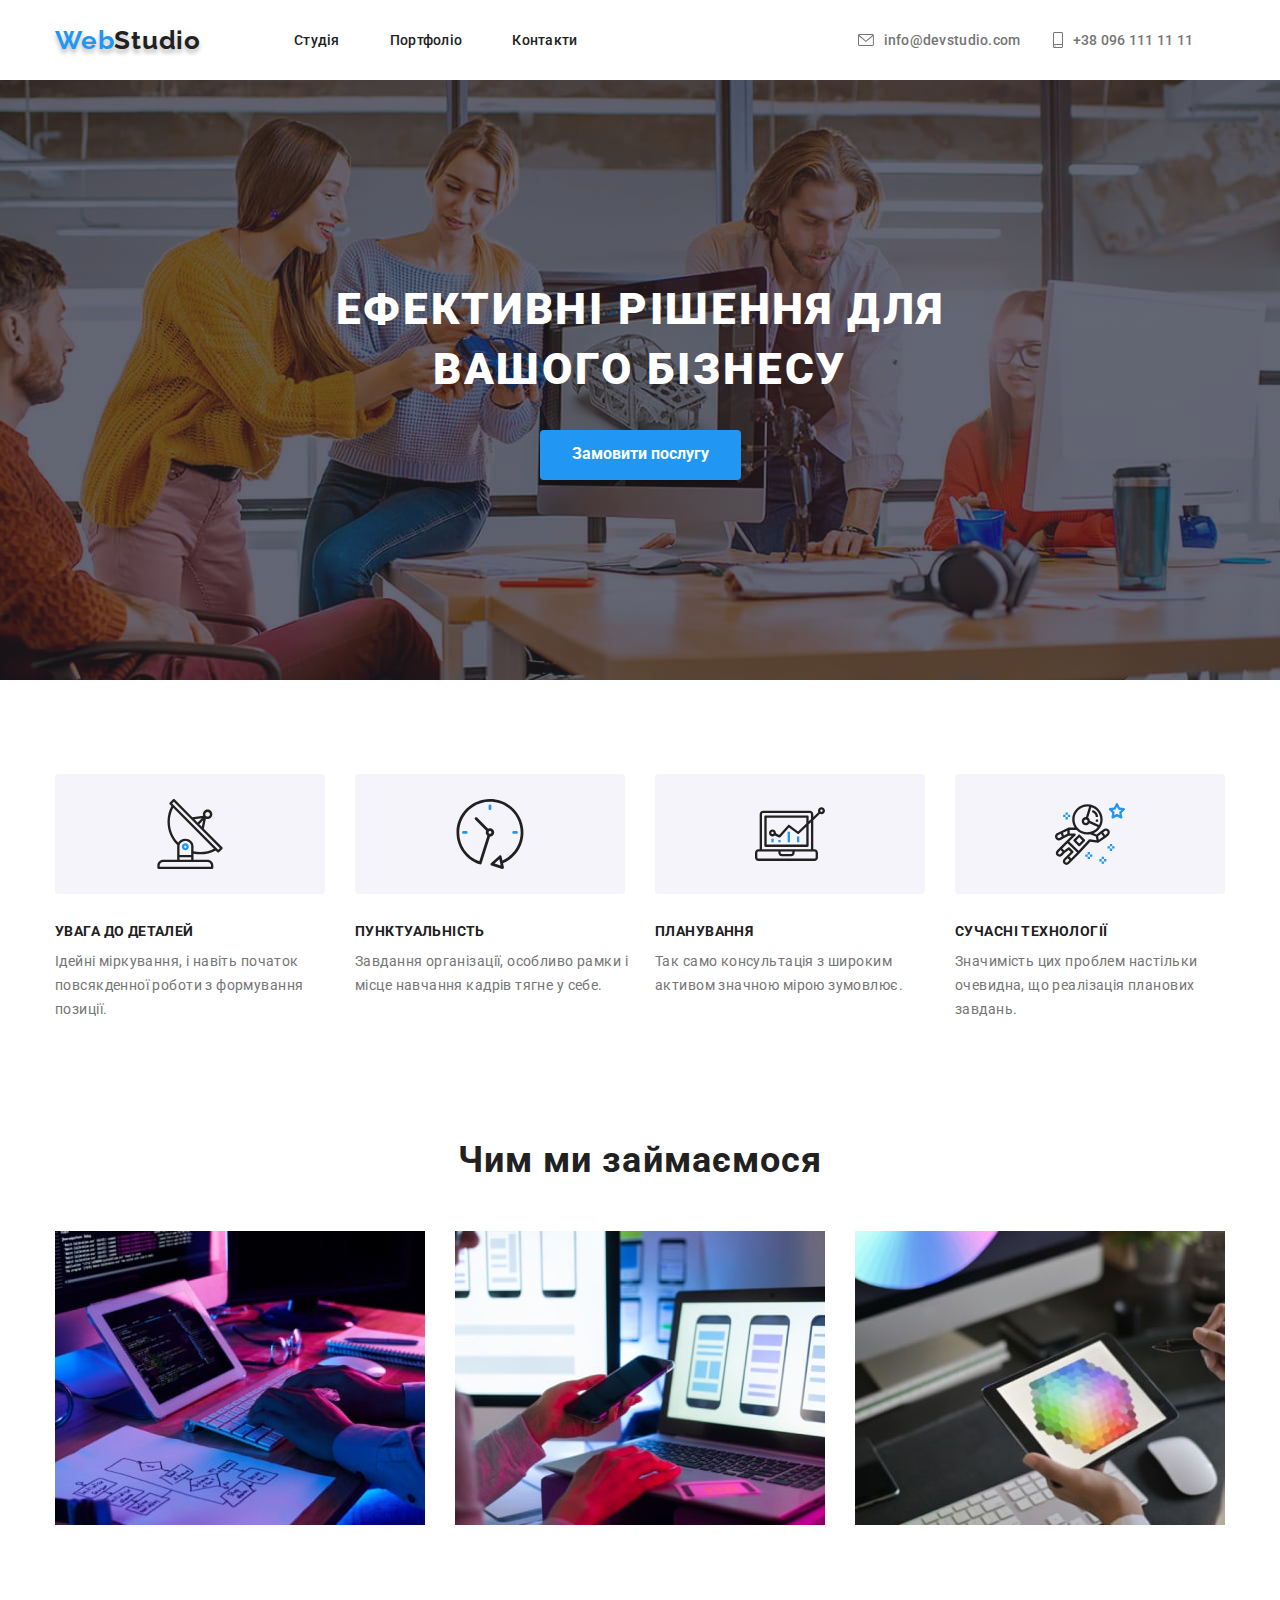
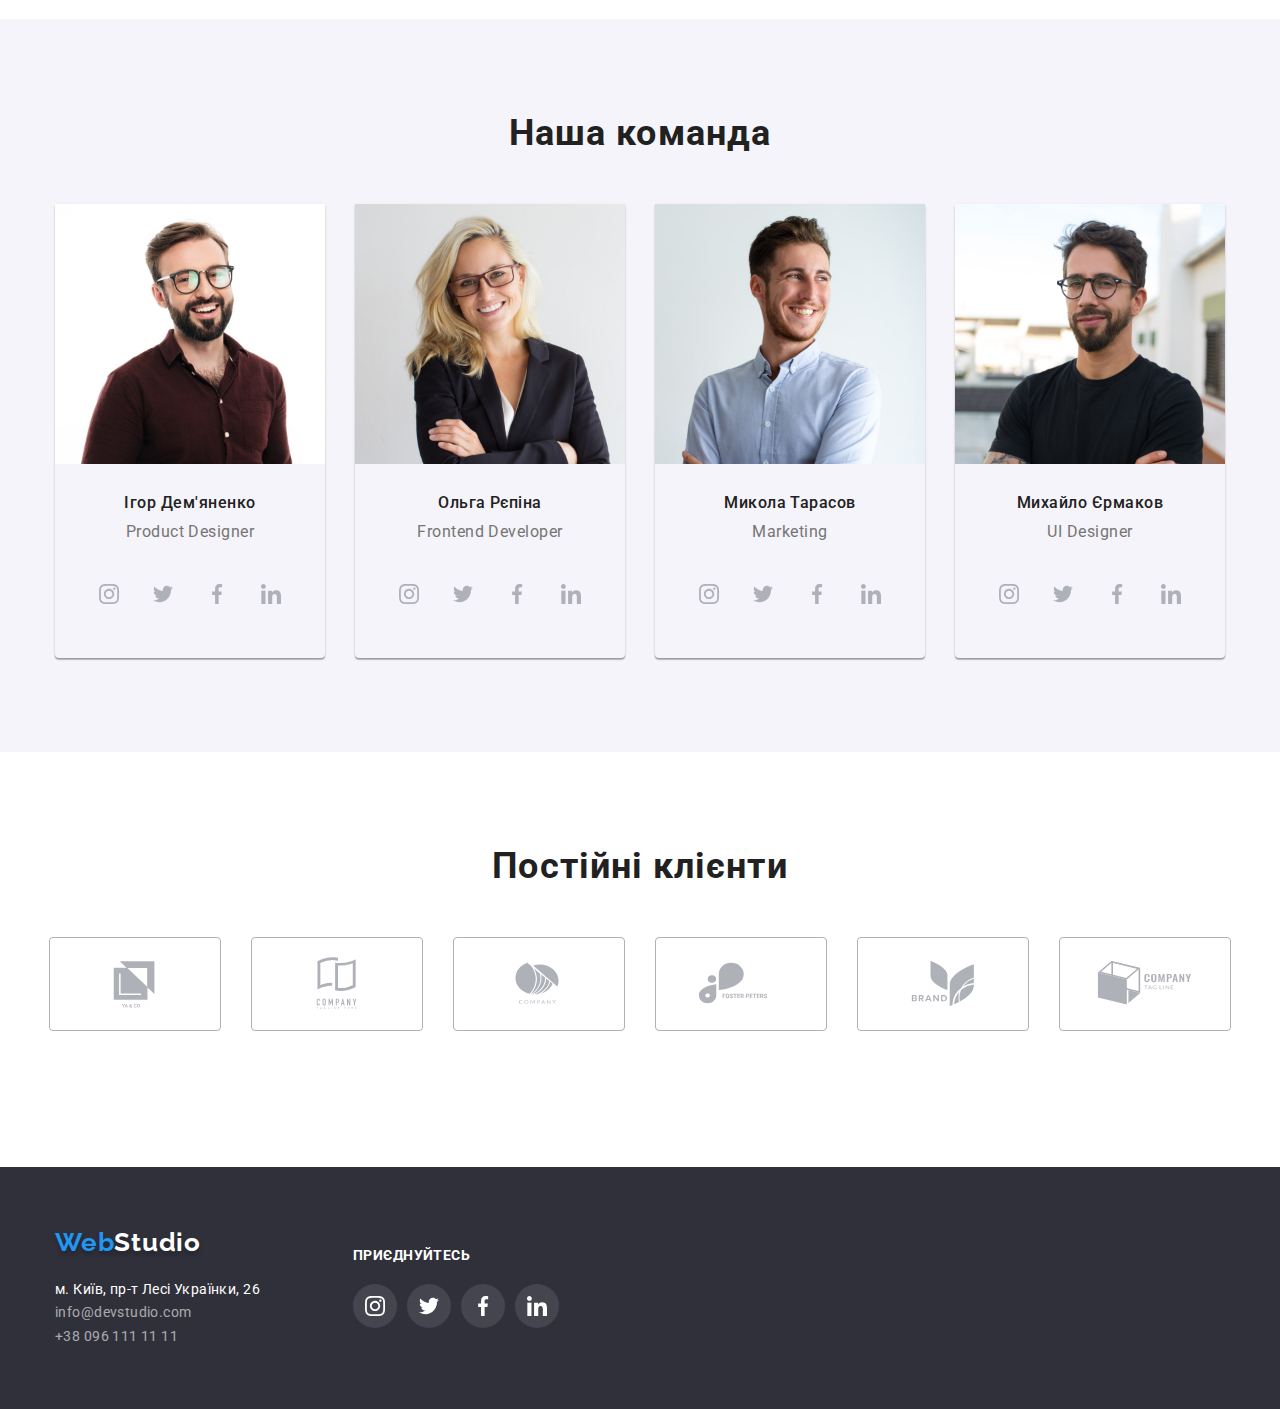
==== commit 49129be4: "upd" ====
--- a/index.html
+++ b/index.html
@@ -1,581 +1,373 @@
-<!-- @format -->
-
 <!DOCTYPE html>
 <html lang="uk">
   <head>
     <meta charset="UTF-8" />
     <meta http-equiv="X-UA-Compatible" content="IE=edge" />
-    <meta
-      name="viewport"
-      content="width=device-width, initial-scale=1.0"
-    />
+    <meta name="viewport" content="width=device-width, initial-scale=1.0" />
     <title>Web Studio</title>
     <link
-      rel="preconnect"
-      href="https://fonts.googleapis.com"
+      rel="stylesheet"
+      href="https://cdnjs.cloudflare.com/ajax/libs/modern-normalize/1.0.0/modern-normalize.min.css"
     />
-    <link
-      rel="preconnect"
-      href="https://fonts.gstatic.com"
-      crossorigin
-    />
+    <link rel="preconnect" href="https://fonts.googleapis.com" />
+    <link rel="preconnect" href="https://fonts.gstatic.com" crossorigin />
     <link
       href="https://fonts.googleapis.com/css2?family=Montserrat:wght@400;700&family=Raleway:wght@700&family=Roboto:wght@400;500;700;900&display=swap"
       rel="stylesheet"
     />
-    <link
-      rel="stylesheet"
-      href="https://cdnjs.cloudflare.com/ajax/libs/modern-normalize/1.1.0/modern-normalize.min.css"
-      integrity="sha512-wpPYUAdjBVSE4KJnH1VR1HeZfpl1ub8YT/NKx4PuQ5NmX2tKuGu6U/JRp5y+Y8XG2tV+wKQpNHVUX03MfMFn9Q=="
-      crossorigin="anonymous"
-      referrerpolicy="no-referrer"
-    />
     <link rel="stylesheet" href="./css/styles.css" />
   </head>
   <body class="body">
+    <!--Хедер-->
     <header class="page-header">
-      <div class="header-container">
+      <div class="header-container container">
         <nav class="header-nav">
-          <a
-            class="logo link"
-            href="./index.html"
-            lang="en"
-            title="logo"
-            >Web<span class="half">Studio</span>
+          <a href="index.html" class="logo logo-header">
+            <span class="logo-web">Web</span>Studio
           </a>
-          <ul class="site-nav-list">
-            <li class="site-nav-item">
-              <a href="./index.html" class="studio"
-                >Студія</a
+          <ul class="nav-list">
+            <li class="nav-item"><a href="./index.html" class="nav-link">Студія</a></li>
+            <li class="nav-item"><a href="./potfolio.html" class="nav-link">Портфоліо</a></li>
+            <li class="nav-item"><a href="" class="nav-link">Контакти</a></li>
+          </ul>
+          <ul class="contacts-list">
+            <li class="contacts-item">
+              <a href="mailto:info@devstudio.com" class="contacts-link"
+                ><svg class="contacts-icon" width="16" height="12">
+                  <use href="./images/symbol-defs.svg#icon-mail"></use></svg
+                >info@devstudio.com</a
               >
             </li>
-            <li class="site-nav-item">
-              <a href="./potfolio.html" class="header-link"
-                >Портфоліо</a
+            <li>
+              <a href="tel:+380961111111" class="contacts-link">
+                <svg class="contacts-icon" width="10" height="16">
+                  <use href="./images/symbol-defs.svg#icon-smartphone"></use></svg
+                >+38 096 111 11 11</a
               >
             </li>
-            <li class="site-nav-item">
-              <a href="" class="header-link">Контакти</a>
-            </li>
           </ul>
         </nav>
-        <ul class="contacts">
-          <li class="contacts-item">
-            <a
-              href="mailto:info@devstudio.com"
-              class="contacts-link"
-            >
-              <svg class="mail-icon" width="16" height="12">
-                <use
-                  href="./images/symbol-defs.svg#icon-mail"
-                ></use>
-              </svg>
-              info@devstudio.com</a
-            >
-          </li>
-          <li class="contacts-item">
-            <a
-              href="tel:+380961111111"
-              class="contacts-link"
-            >
-              <svg
-                class="phone-icon"
-                width="10"
-                height="16"
-              >
-                <use
-                  href="./images/symbol-defs.svg#icon-smartphone"
-                ></use>
-              </svg>
-              +38 096 111 11 11</a
-            >
-          </li>
-        </ul>
       </div>
     </header>
     <main>
+      <!--Hero-->
       <section class="hero">
         <div class="container">
-          <h1 class="hero-title">
-            Ефективні рішення для вашого бізнесу
-          </h1>
+          <h1 class="hero-title">Ефективні рішення для вашого бізнесу</h1>
           <p>
-            <button class="button" type="button">
-              Замовити послугу
-            </button>
+            <button type="button" class="btn-header">Замовити послугу</button>
           </p>
         </div>
       </section>
+      <!--Benefits-->
       <section class="benefits">
-        <div class="container">
+        <div class="benefits-container container">
           <h2 class="hide">Переваги</h2>
           <ul class="benefits-list">
             <li class="benefits-item">
-              <div class="antenna-container">
-                <svg
-                  class="icon-antenna"
-                  width="70"
-                  height="70"
-                >
-                  <use
-                    href="./images/symbol-defs.svg#icon-antenna"
-                  ></use>
+              <div class="benefits-thumb">
+                <svg class="benefits-icon" width="70" height="70">
+                  <use href="./images/symbol-defs.svg#icon-antenna"></use>
                 </svg>
               </div>
-              <h3 class="name">Увага до деталей</h3>
-              <p class="paragraph">
-                Ідейні міркування, і навіть початок
-                повсякденної роботи з формування позиції.
+              <h3 class="benefits-title">УВАГА ДО ДЕТАЛЕЙ</h3>
+              <p class="benefits-text">
+                Ідейні міркування, і навіть початок повсякденної роботи з формування позиції.
               </p>
             </li>
+          </ul>
+          <ul>
             <li class="benefits-item">
-              <div class="clock-container">
-                <svg
-                  class="icon-clock"
-                  width="70"
-                  height="70"
-                >
-                  <use
-                    href="./images/symbol-defs.svg#icon-clock"
-                  ></use>
+              <div class="benefits-thumb">
+                <svg class="benefits-icon" width="70" height="70">
+                  <use href="./images/symbol-defs.svg#icon-clock"></use>
                 </svg>
               </div>
-              <h3 class="name">Пунктуальність</h3>
-              <p class="paragraph">
-                Завдання організації, особливо рамки і місце
-                навчання кадрів тягне у себе.
+              <h3 class="benefits-title">ПУНКТУАЛЬНІСТЬ</h3>
+              <p class="benefits-text">
+                Завдання організації, особливо рамки і місце навчання кадрів тягне у себе.
               </p>
             </li>
+          </ul>
+          <ul>
             <li class="benefits-item">
-              <div class="diagram-container">
-                <svg
-                  class="icon-diagram"
-                  width="70"
-                  height="70"
-                >
-                  <use
-                    href="./images/symbol-defs.svg#icon-diagram"
-                  ></use>
+              <div class="benefits-thumb">
+                <svg class="benefits-icon" width="70" height="70">
+                  <use href="./images/symbol-defs.svg#icon-diagram"></use>
                 </svg>
               </div>
-              <h3 class="name">Планування</h3>
-              <p class="paragraph">
-                Так само консультація з широким активом
-                значною мірою зумовлює.
+              <h3 class="benefits-title">ПЛАНУВАННЯ</h3>
+              <p class="benefits-text">
+                Так само консультація з широким активом значною мірою зумовлює.
               </p>
             </li>
+          </ul>
+          <ul>
             <li class="benefits-item">
-              <div class="astronaut-container">
-                <svg
-                  class="icon-astronaut"
-                  width="70"
-                  height="70"
-                >
-                  <use
-                    href="./images/symbol-defs.svg#icon-astronaut"
-                  ></use>
+              <div class="benefits-thumb">
+                <svg class="benefits-icon" width="70" height="70">
+                  <use href="./images/symbol-defs.svg#icon-astronaut"></use>
                 </svg>
               </div>
-              <h3 class="name">Сучасні технології</h3>
-              <p class="paragraph">
-                Значимість цих проблем настільки очевидна,
-                що реалізація планових завдань.
+              <h3 class="benefits-title">СУЧАСНІ ТЕХНОЛОГІЇ</h3>
+              <p class="benefits-text">
+                Значимість цих проблем настільки очевидна, що реалізація планових завдань.
               </p>
             </li>
           </ul>
         </div>
       </section>
-      <section class="servises-section">
+      <!-- Services -->
+      <section class="services">
         <div class="container">
-          <h2 class="heading">Чим ми займаємося</h2>
-          <ul class="servises-list">
-            <li class="servises-list-item">
-              <img
-                src="./images/pict1.jpg"
+          <h2 class="services-title">Чим ми займаємося</h2>
+          <ul class="services-list">
+            <li class="services-item">
+              <img
+                class="services-img"
+                src="./images/note.jpg"
                 alt="програмування"
-                width="370"
-                height="294"
-              />
-            </li>
-            <li class="servises-list-item">
-              <img
-                src="./images/pict2.jpg"
+                width="294"
+                height="370"
+              />
+            </li>
+            <li class="services-item">
+              <img
+                class="services-img"
+                src="./images/phone.jpg"
                 alt="розробка"
-                width="370"
-                height="294"
-              />
-            </li>
-            <li class="servises-list-item">
-              <img
-                src="./images/pict3.jpg"
+                width="294"
+                height="370"
+              />
+            </li>
+            <li class="services-item">
+              <img
+                class="services-img"
+                src="./images/ipad.jpg"
                 alt="дизайн"
-                width="370"
-                height="294"
+                width="294"
+                height="370"
               />
             </li>
           </ul>
         </div>
       </section>
-      <section class="section">
-        <div class="container">
-          <h2 class="team">Наша команда</h2>
+      <!-- Team -->
+      <section class="team">
+        <div class="team-container container">
+          <h2 class="team-title">Наша команда</h2>
           <ul class="team-list">
-            <li class="team-list-item">
-              <img
-                class="team-image"
-                src="./images/photo1.jpg"
+            <li class="team-item">
+              <img
+                class="team-img"
+                src="./images/igor.jpg"
                 alt="Ігор Дем'яненко"
                 width="270"
                 height="260"
               />
-              <div class="team-list-person">
-                <h3 class="team-person">Ігор Дем'яненко</h3>
-                <p class="profesion" lang="en">
-                  Product Designer
-                </p>
-                <ul class="team-social-list">
-                  <li class="team-social-item">
-                    <a class="team-social-link" href="">
-                      <svg
-                        class="team-social-icon"
-                        width="20"
-                        height="20"
-                      >
-                        <use
-                          href="./images/symbol-defs.svg#icon-instagram"
-                        ></use>
-                      </svg>
-                    </a>
-                  </li>
-                  <li class="team-social-item">
-                    <a class="team-social-link" href="">
-                      <svg
-                        class="team-social-icon"
-                        width="20"
-                        height="20"
-                      >
-                        <use
-                          href="./images/symbol-defs.svg#icon-twitter"
-                        ></use>
-                      </svg>
-                    </a>
-                  </li>
-                  <li class="team-social-item">
-                    <a class="team-social-link" href="">
-                      <svg
-                        class="team-social-icon"
-                        width="20"
-                        height="20"
-                      >
-                        <use
-                          href="./images/symbol-defs.svg#icon-facebook"
-                        ></use>
-                      </svg>
-                    </a>
-                  </li>
-                  <li class="team-social-item">
-                    <a class="team-social-link" href="">
-                      <svg
-                        class="team-social-icon"
-                        width="20"
-                        height="20"
-                      >
-                        <use
-                          href="./images/symbol-defs.svg#icon-linkedin"
-                        ></use>
-                      </svg>
-                    </a>
-                  </li>
-                </ul>
-              </div>
-            </li>
-            <li class="team-list-item">
-              <img
-                class="team-image"
-                src="./images/photo2.jpg"
+              <h3 class="team-item-title">Ігор Дем'яненко</h3>
+              <p class="team-text" lang="en">Product Designer</p>
+              <ul class="soc-list">
+                <li class="soc-item">
+                  <a class="soc-link" href="">
+                    <svg class="soc-icon" width="20" height="20">
+                      <use href="./images/symbol-defs.svg#icon-instagram"></use>
+                    </svg>
+                  </a>
+                </li>
+                <li class="soc-item">
+                  <a class="soc-link" href="">
+                    <svg class="soc-icon" width="20" height="20">
+                      <use href="./images/symbol-defs.svg#icon-twitter"></use>
+                    </svg>
+                  </a>
+                </li>
+                <li class="soc-item">
+                  <a class="soc-link" href="">
+                    <svg class="soc-icon" width="20" height="20">
+                      <use href="./images/symbol-defs.svg#icon-facebook"></use>
+                    </svg>
+                  </a>
+                </li>
+                <li class="soc-item">
+                  <a class="soc-link" href="">
+                    <svg class="soc-icon" width="20" height="20">
+                      <use href="./images/symbol-defs.svg#icon-linkedin"></use>
+                    </svg>
+                  </a>
+                </li>
+              </ul>
+            </li>
+            <li class="team-item">
+              <img
+                class="team-img"
+                src="./images/olga.jpg"
                 alt="Ольга Рєпіна"
                 width="270"
                 height="260"
               />
-              <div class="team-list-person">
-                <h3 class="team-person">Ольга Рєпіна</h3>
-                <p class="profesion" lang="en">
-                  Frontend Developer
-                </p>
-                <ul class="team-social-list">
-                  <li class="team-social-item">
-                    <a class="team-social-link" href="">
-                      <svg
-                        class="team-social-icon"
-                        width="20"
-                        height="20"
-                      >
-                        <use
-                          href="./images/symbol-defs.svg#icon-instagram"
-                        ></use>
-                      </svg>
-                    </a>
-                  </li>
-                  <li class="team-social-item">
-                    <a class="team-social-link" href="">
-                      <svg
-                        class="team-social-icon"
-                        width="20"
-                        height="20"
-                      >
-                        <use
-                          href="./images/symbol-defs.svg#icon-twitter"
-                        ></use>
-                      </svg>
-                    </a>
-                  </li>
-                  <li class="team-social-item">
-                    <a class="team-social-link" href="">
-                      <svg
-                        class="team-social-icon"
-                        width="20"
-                        height="20"
-                      >
-                        <use
-                          href="./images/symbol-defs.svg#icon-facebook"
-                        ></use>
-                      </svg>
-                    </a>
-                  </li>
-                  <li class="team-social-item">
-                    <a class="team-social-link" href="">
-                      <svg
-                        class="team-social-icon"
-                        width="20"
-                        height="20"
-                      >
-                        <use
-                          href="./images/symbol-defs.svg#icon-linkedin"
-                        ></use>
-                      </svg>
-                    </a>
-                  </li>
-                </ul>
-              </div>
-            </li>
-            <li class="team-list-item">
-              <img
-                class="team-image"
-                src="./images/photo3.jpg"
+              <h3 class="team-item-title">Ольга Рєпіна</h3>
+              <p class="team-text" lang="en">Frontend Developer</p>
+              <ul class="soc-list">
+                <li class="soc-item">
+                  <a class="soc-link" href="">
+                    <svg class="soc-icon" width="20" height="20">
+                      <use href="./images/symbol-defs.svg#icon-instagram"></use>
+                    </svg>
+                  </a>
+                </li>
+                <li class="soc-item">
+                  <a class="soc-link" href="">
+                    <svg class="soc-icon" width="20" height="20">
+                      <use href="./images/symbol-defs.svg#icon-twitter"></use>
+                    </svg>
+                  </a>
+                </li>
+                <li class="soc-item">
+                  <a class="soc-link" href="">
+                    <svg class="soc-icon" width="20" height="20">
+                      <use href="./images/symbol-defs.svg#icon-facebook"></use>
+                    </svg>
+                  </a>
+                </li>
+                <li class="soc-item">
+                  <a class="soc-link" href="">
+                    <svg class="soc-icon" width="20" height="20">
+                      <use href="./images/symbol-defs.svg#icon-linkedin"></use>
+                    </svg>
+                  </a>
+                </li>
+              </ul>
+            </li>
+            <li class="team-item">
+              <img
+                class="team-img"
+                src="./images/mykola.jpg"
                 alt="Микола Тарасов"
                 width="270"
                 height="260"
               />
-              <div class="team-list-person">
-                <h3 class="team-person">Микола Тарасов</h3>
-                <p class="profesion" lang="en">Marketing</p>
-                <ul class="team-social-list">
-                  <li class="team-social-item">
-                    <a class="team-social-link" href="">
-                      <svg
-                        class="team-social-icon"
-                        width="20"
-                        height="20"
-                      >
-                        <use
-                          href="./images/symbol-defs.svg#icon-instagram"
-                        ></use>
-                      </svg>
-                    </a>
-                  </li>
-                  <li class="team-social-item">
-                    <a class="team-social-link" href="">
-                      <svg
-                        class="team-social-icon"
-                        width="20"
-                        height="20"
-                      >
-                        <use
-                          href="./images/symbol-defs.svg#icon-twitter"
-                        ></use>
-                      </svg>
-                    </a>
-                  </li>
-                  <li class="team-social-item">
-                    <a class="team-social-link" href="">
-                      <svg
-                        class="team-social-icon"
-                        width="20"
-                        height="20"
-                      >
-                        <use
-                          href="./images/symbol-defs.svg#icon-facebook"
-                        ></use>
-                      </svg>
-                    </a>
-                  </li>
-                  <li class="team-social-item">
-                    <a class="team-social-link" href="">
-                      <svg
-                        class="team-social-icon"
-                        width="20"
-                        height="20"
-                      >
-                        <use
-                          href="./images/symbol-defs.svg#icon-linkedin"
-                        ></use>
-                      </svg>
-                    </a>
-                  </li>
-                </ul>
-              </div>
-            </li>
-            <li class="team-list-item">
-              <img
-                class="team-image"
-                src="./images/photo4.jpg"
-                alt="Миайло Єрмаков"
+              <h3 class="team-item-title">Микола Тарасов</h3>
+              <p class="team-text" lang="en">Marketing</p>
+              <ul class="soc-list">
+                <li class="soc-item">
+                  <a class="soc-link" href="">
+                    <svg class="soc-icon" width="20" height="20">
+                      <use href="./images/symbol-defs.svg#icon-instagram"></use>
+                    </svg>
+                  </a>
+                </li>
+                <li class="soc-item">
+                  <a class="soc-link" href="">
+                    <svg class="soc-icon" width="20" height="20">
+                      <use href="./images/symbol-defs.svg#icon-twitter"></use>
+                    </svg>
+                  </a>
+                </li>
+                <li class="soc-item">
+                  <a class="soc-link" href="">
+                    <svg class="soc-icon" width="20" height="20">
+                      <use href="./images/symbol-defs.svg#icon-facebook"></use>
+                    </svg>
+                  </a>
+                </li>
+                <li class="soc-item">
+                  <a class="soc-link" href="">
+                    <svg class="soc-icon" width="20" height="20">
+                      <use href="./images/symbol-defs.svg#icon-linkedin"></use>
+                    </svg>
+                  </a>
+                </li>
+              </ul>
+            </li>
+            <li class="team-item">
+              <img
+                class="team-img"
+                src="./images/mykhaylo.jpg"
+                alt="Михайло Єрмаков"
                 width="270"
                 height="260"
               />
-              <div class="team-list-person">
-                <h3 class="team-person">Михайло Єрмаков</h3>
-                <p class="profesion" lang="en">
-                  UI Designer
-                </p>
-                <ul class="team-social-list">
-                  <li class="team-social-item">
-                    <a class="team-social-link" href="">
-                      <svg
-                        class="team-social-icon"
-                        width="20"
-                        height="20"
-                      >
-                        <use
-                          href="./images/symbol-defs.svg#icon-instagram"
-                        ></use>
-                      </svg>
-                    </a>
-                  </li>
-                  <li class="team-social-item">
-                    <a class="team-social-link" href="">
-                      <svg
-                        class="team-social-icon"
-                        width="20"
-                        height="20"
-                      >
-                        <use
-                          href="./images/symbol-defs.svg#icon-twitter"
-                        ></use>
-                      </svg>
-                    </a>
-                  </li>
-                  <li class="team-social-item">
-                    <a class="team-social-link" href="">
-                      <svg
-                        class="team-social-icon"
-                        width="20"
-                        height="20"
-                      >
-                        <use
-                          href="./images/symbol-defs.svg#icon-facebook"
-                        ></use>
-                      </svg>
-                    </a>
-                  </li>
-                  <li class="team-social-item">
-                    <a class="team-social-link" href="">
-                      <svg
-                        class="team-social-icon"
-                        width="20"
-                        height="20"
-                      >
-                        <use
-                          href="./images/symbol-defs.svg#icon-linkedin"
-                        ></use>
-                      </svg>
-                    </a>
-                  </li>
-                </ul>
-              </div>
+              <h3 class="team-item-title">Михайло Єрмаков</h3>
+              <p class="team-text" lang="en">UI Designer</p>
+              <ul class="soc-list">
+                <li class="soc-item">
+                  <a class="soc-link" href="">
+                    <svg class="soc-icon" width="20" height="20">
+                      <use href="./images/symbol-defs.svg#icon-instagram"></use>
+                    </svg>
+                  </a>
+                </li>
+                <li class="soc-item">
+                  <a class="soc-link" href="">
+                    <svg class="soc-icon" width="20" height="20">
+                      <use href="./images/symbol-defs.svg#icon-twitter"></use>
+                    </svg>
+                  </a>
+                </li>
+                <li class="soc-item">
+                  <a class="soc-link" href="">
+                    <svg class="soc-icon" width="20" height="20">
+                      <use href="./images/symbol-defs.svg#icon-facebook"></use>
+                    </svg>
+                  </a>
+                </li>
+                <li class="soc-item">
+                  <a class="soc-link" href="">
+                    <svg class="soc-icon" width="20" height="20">
+                      <use href="./images/symbol-defs.svg#icon-linkedin"></use>
+                    </svg>
+                  </a>
+                </li>
+              </ul>
             </li>
           </ul>
         </div>
       </section>
+      <!-- Clients -->
       <section class="clients">
-        <div class="container">
-          <h2 class="clients-header">Постійні клієнти</h2>
+        <div>
+          <h1 class="clients-title">Постійні клієнти</h1>
           <ul class="clients-list">
-            <li class="clients-list-item">
-              <a class="clients-link" href="#">
-                <svg
-                  class="clients-icon"
-                  width="106"
-                  height="60"
-                >
-                  <use
-                    href="./images/symbol-defs.svg#icon-ya-co"
-                  ></use>
-                </svg>
-              </a>
-            </li>
-            <li class="clients-list-item">
-              <a class="clients-link" href="#">
-                <svg
-                  class="clients-icon"
-                  width="106"
-                  height="60"
-                >
-                  <use
-                    href="./images/symbol-defs.svg#icon-tag-line-here"
-                  ></use>
-                </svg>
-              </a>
-            </li>
-            <li class="clients-list-item">
-              <a class="clients-link" href="#">
-                <svg
-                  class="clients-icon"
-                  width="106"
-                  height="60"
-                >
-                  <use
-                    href="./images/symbol-defs.svg#icon-company-2"
-                  ></use>
-                </svg>
-              </a>
-            </li>
-            <li class="clients-list-item">
-              <a class="clients-link" href="#">
-                <svg
-                  class="clients-icon"
-                  width="106"
-                  height="60"
-                >
-                  <use
-                    href="./images/symbol-defs.svg#icon-foster-peters"
-                  ></use>
-                </svg>
-              </a>
-            </li>
-            <li class="clients-list-item">
-              <a class="clients-link" href="#">
-                <svg
-                  class="clients-icon"
-                  width="106"
-                  height="60"
-                >
-                  <use
-                    href="./images/symbol-defs.svg#icon-brand"
-                  ></use>
-                </svg>
-              </a>
-            </li>
-            <li class="clients-list-item">
-              <a class="clients-link" href="#">
-                <svg
-                  class="clients-icon"
-                  width="106"
-                  height="60"
-                >
-                  <use
-                    href="./images/symbol-defs.svg#icon-tag-line-2"
-                  ></use>
+            <li class="clients-item">
+              <a class="clients-link" href="">
+                <svg class="clients-icon" width="106" height="60">
+                  <use href="./images/symbol-defs.svg#icon-ya-co"></use>
+                </svg>
+              </a>
+            </li>
+            <li class="clients-item">
+              <a class="clients-link" href="">
+                <svg class="clients-icon" width="106" height="60">
+                  <use href="./images/symbol-defs.svg#icon-tag-line-here"></use>
+                </svg>
+              </a>
+            </li>
+            <li class="clients-item">
+              <a class="clients-link" href="">
+                <svg class="clients-icon" width="106" height="60">
+                  <use href="./images/symbol-defs.svg#icon-company-2"></use>
+                </svg>
+              </a>
+            </li>
+            <li class="clients-item">
+              <a class="clients-link" href="">
+                <svg class="clients-icon" width="106" height="60">
+                  <use href="./images/symbol-defs.svg#icon-foster-peters"></use>
+                </svg>
+              </a>
+            </li>
+            <li class="clients-item">
+              <a class="clients-link" href="">
+                <svg class="clients-icon" width="106" height="60">
+                  <use href="./images/symbol-defs.svg#icon-brand"></use>
+                </svg>
+              </a>
+            </li>
+            <li class="clients-item">
+              <a class="clients-link" href="">
+                <svg class="clients-icon" width="106" height="60">
+                  <use href="./images/symbol-defs.svg#icon-tag-line-2"></use>
                 </svg>
               </a>
             </li>
@@ -584,97 +376,64 @@
       </section>
     </main>
     <footer class="footer">
-      <div class="footer-container">
-        <div class="footer-addres">
-          <a
-            class="logotype"
-            href="./index.html"
-            lang="en"
-            title="logo"
-            >Web<span class="half-two">Studio</span></a
-          >
-          <address>
-            <ul class="footer-address">
-              <li class="footer-list">
+      <div class="footer-container container">
+        <div class="footer-contacts">
+          <a href="/index.html" class="logo logo-white"><span class="logo-web">Web</span>Studio</a>
+          <ul class="address-list">
+            <address>
+              <li class="address-item">
                 <a
-                  class="footer-list-address"
+                  class="address-link"
                   href="https://goo.gl/maps/9kzKoi3D4WwFBMDS8"
                   target="_blank"
                   rel="noopener noreferrer"
-                  >м. Київ, пр-т Лесі Українки, 26</a
+                >
+                  м. Київ, пр-т Лесі Українки, 26</a
                 >
               </li>
-              <li class="footer-info">
-                <a
-                  class="footer-link-info"
-                  href="mailto:info@devstudio.com"
-                  >info@devstudio.com</a
-                >
+              <li class="address-item">
+                <p>
+                  <a class="address-contacts-link" href="mailto:info@devstudio.com"
+                    >info@devstudio.com</a
+                  >
+                </p>
               </li>
-              <li class="footer-info">
-                <a
-                  class="footer-link-info"
-                  href="tel:+380961111111"
-                  >+38 096 111 11 11</a
-                >
+              <li class="address-item">
+                <p>
+                  <a class="address-contacts-link" href="tel:+380961111111">+38 096 111 11 11</a>
+                </p>
               </li>
-            </ul>
-          </address>
-        </div>
-        <div class="footer-social">
-          <strong class="footer-strong"
-            >Приєднуйтесь</strong
-          >
-          <ul class="footer-social-list">
-            <li class="social-item">
-              <a class="social-item-link" href="">
-                <svg
-                  class="social-icon"
-                  width="20"
-                  height="20"
-                >
-                  <use
-                    href="./images/symbol-defs.svg#icon-instagram"
-                  ></use>
-                </svg>
-              </a>
-            </li>
-            <li class="social-item">
-              <a class="social-item-link" href="">
-                <svg
-                  class="social-icon"
-                  width="20"
-                  height="20"
-                >
-                  <use
-                    href="./images/symbol-defs.svg#icon-twitter"
-                  ></use>
-                </svg>
-              </a>
-            </li>
-            <li class="social-item">
-              <a class="social-item-link" href="">
-                <svg
-                  class="social-icon"
-                  width="20"
-                  height="20"
-                >
-                  <use
-                    href="./images/symbol-defs.svg#icon-facebook"
-                  ></use>
-                </svg>
-              </a>
-            </li>
-            <li class="social-item">
-              <a class="social-item-link" href="">
-                <svg
-                  class="social-icon"
-                  width="20"
-                  height="20"
-                >
-                  <use
-                    href="./images/symbol-defs.svg#icon-linkedin"
-                  ></use>
+            </address>
+          </ul>
+        </div>
+        <div class="footer-soc">
+          <h2 class="footer-soc-title">Приєднуйтесь</h2>
+          <ul class="footer-soc-list">
+            <li class="footer-soc-item">
+              <a class="footer-soc-link" href="">
+                <svg class="footer-soc-icon" width="20" height="20">
+                  <use href="./images/symbol-defs.svg#icon-instagram"></use>
+                </svg>
+              </a>
+            </li>
+            <li class="footer-soc-item">
+              <a class="footer-soc-link" href="">
+                <svg class="footer-soc-icon" width="20" height="20">
+                  <use href="./images/symbol-defs.svg#icon-twitter"></use>
+                </svg>
+              </a>
+            </li>
+            <li class="footer-soc-item">
+              <a class="footer-soc-link" href="">
+                <svg class="footer-soc-icon" width="20" height="20">
+                  <use href="./images/symbol-defs.svg#icon-facebook"></use>
+                </svg>
+              </a>
+            </li>
+            <li class="footer-soc-item">
+              <a class="footer-soc-link" href="">
+                <svg class="footer-soc-icon" width="20" height="20">
+                  <use href="./images/symbol-defs.svg#icon-linkedin"></use>
                 </svg>
               </a>
             </li>
--- a/css/styles.css
+++ b/css/styles.css
@@ -1,40 +1,49 @@
-/** @format */
-
-html {
+*,
+*::before,
+*::after {
   box-sizing: border-box;
 }
-*,
-* ::before,
-* ::after {
-  box-sizing: inherit;
-}
 
 :root {
-  --primery-text-color: #212121;
+  --primary-text-color: #212121;
   --accent-color: #2196f3;
-  --paragraph-text-color: #757575;
-  --primery-white-color: #ffffff;
-  --background-image-color: rgba(47, 48, 58, 0.4);
-  --benefits-background-icon-color: #f5f4fa;
-  --color-icon-team: #afb1b8;
+  --second-text-color: #757575;
+  --primary-white-color: #ffffff;
+  --second-background-color: #2f303a;
+  --second-white-color: #f5f4fa;
+  --btn-box-shadow: rgba(0, 0, 0, 0.15);
+  --for-box-shadow: 0px 2px 1px 0px rgba(0, 0, 0, 0.2), 0px 1px 1px 0px rgba(0, 0, 0, 0.14),
+    0px 1px 3px 0px rgba(0, 0, 0, 0.12);
+  --for-text-shadow: rgba(0, 0, 0, 0.25);
+  --animation-timing-function: cubic-bezier(0.4, 0, 0.2, 1);
+  --icon-color: #afb1b8;
 }
 
 body {
+  font-family: 'Roboto', sans-serif;
+  font-size: 14px;
+  color: var(--primary-text-color);
+  background: var(--primary-white-color);
+}
+
+h1,
+h2,
+h3,
+h4 {
   margin: 0;
-  background-color: var(--primery-white-color);
-  color: var(--primery-text-color);
-  font-family: Roboto, sans-serif;
-  letter-spacing: 0.03em;
-}
-
-p h1 h2 h3 h4 {
+}
+p {
   margin: 0;
 }
-
 ul {
   margin: 0;
-  padding-left: 0;
+  padding: 0;
+}
+
+li {
   list-style: none;
+  margin: 0;
+  padding: 0;
 }
 
 img {
@@ -43,21 +52,10 @@
   height: auto;
 }
 
-.container {
-  width: 1200px;
-  margin: 0 auto;
-  padding: 0 15px;
-}
-
-.list,
-.site-nav-list,
-.feature-list,
-.contacts,
-.footer-address,
-.btn {
-  list-style: none;
-}
-
+a {
+  list-style-type: none;
+  text-decoration: none;
+}
 .hide {
   overflow: hidden;
   position: absolute;
@@ -67,620 +65,533 @@
   height: 1px;
   width: 1px;
 }
-
-.centered,
-.hero-title,
-.button,
-.heading,
-.team,
+.container {
+  width: 1200px;
+  margin: 0 auto;
+  padding: 0 15px;
+}
+
+/* -------------------btn-------------------- */
+.btn-header {
+  background-color: var(--accent-color);
+  color: var(--primary-white-color);
+  border: none;
+  cursor: pointer;
+  display: block;
+  height: 50px;
+  font-family: inherit;
+  font-weight: 700;
+  font-size: 16px;
+  line-height: 1.18;
+  box-shadow: 0px 4px 4px var(--btn-box-shadow);
+  border-radius: 4px;
+  margin-left: auto;
+  margin-right: auto;
+  margin-top: 30px;
+  padding: 10px 32px;
+}
+
+.btn-header:hover,
+.btn-header:focus {
+  background-color: #188ce8;
+}
+
 .btn-second {
-  text-align: center;
-}
-
-/* Header */
-
-.heading {
-  margin-top: 0;
-}
-
+  background-color: var(--second-white-color);
+  color: var(--primary-text-color);
+  border: none;
+  text-align: center;
+  font-family: 'Roboto';
+  font-weight: 500;
+  font-style: normal;
+  font-size: 16px;
+  line-height: 1.6;
+  letter-spacing: 0.48px;
+  cursor: pointer;
+  box-shadow: 0px 4px 4px var(--btn-box-shadow);
+  border-radius: 4px;
+}
+.btn-second:hover,
+.btn-second:focus {
+  background-color: var(--accent-color);
+  color: var(--primary-white-color);
+}
+
+.btn-list {
+  display: flex;
+  flex-direction: row;
+  gap: 8px;
+  justify-content: center;
+  margin-top: 94px;
+}
+
+/* -------------------header-------------------- */
+.header-nav {
+  display: flex;
+  align-items: center;
+}
+.header-container {
+  display: flex;
+  align-items: center;
+  height: 80px;
+}
 .page-header {
-  border-bottom: 1px solid #ececec;
-  display: flex;
-}
-
-.header-container {
-  width: 1200px;
-  padding-left: 15px;
-  padding-right: 15px;
-  margin: 0 auto;
-
-  display: flex;
-  align-items: center;
-}
-
-.header-nav {
-  display: flex;
-  align-items: center;
-}
-
-.header-link {
+  background-color: var(--primary-white-color);
+}
+
+/* -------------------logo-------------------- */
+.logo {
+  display: inline-block;
+  justify-content: space-between;
+  font-family: Raleway, sans-serif;
+  font-weight: 700;
+  font-size: 26px;
+  line-height: 1.19;
+  letter-spacing: 0.78px;
+  text-shadow: 0px 4px 4px var(--for-text-shadow);
+}
+
+.logo-header {
+  color: currentColor;
+  margin-right: 93px;
+  margin-left: 0;
+}
+.logo-web {
+  color: var(--accent-color);
+  text-shadow: 0px 4px 4px var(--for-text-shadow);
+  letter-spacing: 0.78px;
+}
+
+.logo-white {
+  color: var(--primary-white-color);
+}
+
+/* -------------------nav-------------------- */
+.nav-list {
+  letter-spacing: 0.02em;
+  display: flex;
+  flex-direction: row;
+  gap: 50px;
+  margin-bottom: 0px;
   padding-top: 32px;
   padding-bottom: 32px;
 }
-
-/* Link */
-
-a {
-  text-decoration: none;
-}
-
-/* Logo */
-.logo {
-  padding-top: 24px;
-  padding-bottom: 25px;
-  margin-right: 93px;
-  font-family: Raleway, sans-serif;
-  color: #2196f3;
-  font-weight: 700;
-  font-size: 26px;
-  line-height: 1.19;
-}
-.half {
-  color: #000000;
-}
-
-/* Site nav */
-.site-nav-list {
-  display: flex;
-  align-items: center;
-  margin-right: auto;
-}
-
-.site-nav-list .site-nav-item + .site-nav-item {
-  margin-left: 50px;
-}
-
-.site-nav-list .header-link {
-  align-items: center;
-  display: flex;
-  color: var(--primery-text-color);
+.nav-item {
+  flex-direction: row;
+  justify-content: flex-start;
+}
+
+.nav-link {
   font-weight: 500;
-  font-size: 14px;
-  line-height: 1.14;
-}
-
-.site-nav-list .header-link:hover,
-.site-nav-list .header-link:focus {
+  line-height: 1.17;
+  letter-spacing: 0.02em;
+  color: currentColor;
+}
+.nav-link:hover,
+.nav-link:focus {
   color: var(--accent-color);
 }
 
-.contacts .contacts-link:hover,
-.contacts .contacts-link:focus {
-  color: var(--accent-color);
-}
-
-.studio,
-.portfolio {
-  display: flex;
+/* -------------------contacts-------------------- */
+.contacts-list {
+  display: flex;
+  flex-direction: row;
+  align-items: center;
+  justify-content: flex-end;
+  gap: 32px;
+  margin: 0 0 0 280px;
+}
+/* .contacts-item {
+  flex-direction: row;
+  justify-content: flex-end;
+} */
+
+.contacts-link {
+  font-weight: 500;
+  line-height: 1.17;
+  letter-spacing: 0.02em;
+  color: var(--second-text-color);
+  fill: var(--second-text-color);
   padding-top: 32px;
   padding-bottom: 32px;
+  display: flex;
+  justify-content: center;
+  align-items: center;
+}
+
+.contacts-link:hover,
+.contacts-link:focus {
   color: var(--accent-color);
-  font-weight: 500;
-  font-size: 14px;
-  line-height: 1.14;
-}
-
-/* Contacts */
-.contacts {
-  display: flex;
-  margin-left: auto;
-  color: var(--paragraph-text-color);
-}
-.contacts-item + .contacts-item {
-  margin-left: 50px;
-}
-
-.contacts-link {
-  display: block;
-  padding-top: 32px;
-  padding-bottom: 32px;
-  color: var(--paragraph-text-color);
-  font-weight: 500;
-  font-size: 14px;
-  line-height: 1.14;
-  letter-spacing: 0.02em;
-}
-.contacts-link:not(:last-child) {
-  margin-right: 50px;
-}
-.contacts .contacts-link:hover,
-.contacts .contacts-link:focus {
-  color: var(--accent-color);
-}
-
-.mail-icon,
-.phone-icon {
+  fill: var(--accent-color);
+}
+.contacts-icon {
   margin-right: 10px;
-  fill: currentColor;
-}
-
-/* Hero */
+}
+
+/* -------------------hero-------------------- */
 .hero {
-  background-color: #2f303a;
-  background-image: linear-gradient(
-      var(--background-image-color),
-      var(--background-image-color)
-    ),
+  background-image: linear-gradient(rgba(47, 48, 58, 0.4), rgba(47, 48, 58, 0.4)),
     url(../images/hero-bg.jpg);
   background-repeat: no-repeat;
   background-position: center;
   background-size: cover;
-  padding-top: 200px;
-  padding-bottom: 200px;
-}
-
-.hero-title {
-  margin-bottom: 30px;
-  margin-top: 0;
+  letter-spacing: 0.06em;
+  text-align: center;
+  padding: 200px 0;
+  background-repeat: no-repeat;
+  height: 600px;
+  max-width: 1600px;
+  background-size: cover;
   margin-left: auto;
   margin-right: auto;
-  width: 696px;
-  /* height: 120px; */
-  color: var(--primery-white-color);
+  background-position: center;
+}
+.hero-title {
+  text-align: center;
+  font-family: 'Roboto';
+  font-size: 44px;
+  font-weight: 900;
+  line-height: 1.36;
+  letter-spacing: 2.64px;
+  max-width: 696px;
+  margin-left: auto;
+  margin-right: auto;
+  text-align: center;
   text-transform: uppercase;
-  font-weight: 900;
-  font-size: 44px;
-  line-height: 1.36;
-}
-
-/* Benefits */
-.benefits {
-  padding-top: 94px;
-}
-.benefits-list {
-  display: flex;
-}
-.benefits-item {
-}
-.antenna-container {
+  color: var(--primary-white-color);
+}
+
+/* -------------------benefits-------------------- */
+.benefits-container {
+  display: flex;
+  flex-direction: row;
+}
+
+.benefits-thumb {
+  background-color: var(--second-white-color);
+  border-radius: 4px;
+  display: flex;
+  align-items: center;
+  justify-content: center;
   width: 270px;
   height: 120px;
-  background: var(--benefits-background-icon-color);
-  display: flex;
-  align-items: center;
-  justify-content: center;
-  border-radius: 4px;
-  margin-bottom: 30px;
-}
-
-.benefits-item:not(:last-child) {
-  margin-right: 30px;
-}
-.clock-container {
-  width: 270px;
-  height: 120px;
-  background: var(--benefits-background-icon-color);
-  display: flex;
-  align-items: center;
-  justify-content: center;
-  border-radius: 4px;
-  margin-bottom: 30px;
-}
-
-.diagram-container {
-  width: 270px;
-  height: 120px;
-  background: var(--benefits-background-icon-color);
-  display: flex;
-  align-items: center;
-  justify-content: center;
-  border-radius: 4px;
-  margin-bottom: 30px;
-}
-
-.astronaut-container {
-  width: 270px;
-  height: 120px;
-  background: var(--benefits-background-icon-color);
-  display: flex;
-  align-items: center;
-  justify-content: center;
-  border-radius: 4px;
-  margin-bottom: 30px;
-}
-
-/* Name */
-.name {
-  margin-top: 0;
-  font-weight: 700;
+  margin: 94px 30px 30px 0;
+}
+.benefits-item:last-child {
+  margin-right: 0;
+}
+
+.benefits-title {
+  color: currentColor;
+  font-family: 'Roboto';
   font-size: 14px;
+  font-weight: 700;
   line-height: 1.14;
+  letter-spacing: 0.42px;
   text-transform: uppercase;
-}
-
-/* Section */
-
-.servises-section {
+  margin-bottom: 10px;
+  margin-top: 30px;
+}
+
+.benefits-text {
+  color: var(--second-text-color);
+  font-size: 14px;
+  font-family: inherit;
+  line-height: 1.71;
+  letter-spacing: 0.42px;
+}
+
+/* -------------------services-------------------- */
+.services-list {
+  display: flex;
+  flex-direction: row;
+  gap: 30px;
+}
+
+.services-item {
+  width: calc((100% - 60px) / 3);
+  position: relative;
+}
+
+.services-title {
+  color: currentColor;
+  text-align: center;
+  font-family: inherit;
+  font-size: 36px;
+  font-weight: 700;
+  line-height: 1.14;
+  letter-spacing: 1.08px;
+  margin-top: 118px;
+  margin-bottom: 50px;
+}
+
+.services-img {
+  display: block;
+  width: 100%;
+  margin-bottom: 94px;
+}
+
+/* -------------------team-------------------- */
+.team {
+  background-color: var(--second-white-color);
   padding-bottom: 94px;
   padding-top: 94px;
-  font-weight: 700;
+}
+.team-title {
+  color: currentColor;
+  text-align: center;
+  font-family: inherit;
   font-size: 36px;
+  font-weight: 700;
   line-height: 1.14;
-}
-
-.section {
+  letter-spacing: 1.08px;
+  margin-bottom: 50px;
+}
+
+.team-list {
+  display: flex;
+  flex-direction: row;
+  gap: 30px;
+  /* margin-bottom: 94px; */
+}
+
+.team-item {
+  width: calc((100% - 90px) / 4);
+  position: relative;
+  box-shadow: var(--for-box-shadow);
+  border-radius: 0px 0px 4px 4px;
+}
+
+.team-img {
+  display: block;
+  width: 100%;
+}
+
+.team-item-title {
+  color: currentColor;
+  text-align: center;
+  font-family: inherit;
+  font-size: 16px;
+  font-weight: 500;
+  line-height: 1.18;
+  letter-spacing: 0.48px;
+  margin-top: 30px;
+}
+.team-text {
+  color: var(--second-text-color);
+  text-align: center;
+  font-family: inherit;
+  font-size: 16px;
+  line-height: 1.18;
+  letter-spacing: 0.48px;
+  margin-top: 10px;
+  margin-bottom: 30px;
+}
+
+.soc-list {
+  display: flex;
+  justify-content: center;
+  align-items: center;
+  gap: 10px;
+  margin-bottom: 42px;
+}
+.soc-link {
+  width: 44px;
+  height: 44px;
+  background-color: var(--second-white-color);
+  /* color: var(--soc-icon-color); */
+  fill: var(--icon-color);
+  border-radius: 50%;
+  display: flex;
+  justify-content: center;
+  align-items: center;
+}
+
+.soc-link:hover,
+.soc-link:focus {
+  background-color: var(--accent-color);
+  fill: var(--primary-white-color);
+}
+/* .soc-icon {
+  fill: currentColor;
+} */
+
+/* .soc-link:hover .soc-icon,
+.soc-link:focus .soc-icon {
+  fill: var(--primary-white-color);
+} */
+/* -------------------clients-------------------- */
+.clients {
   padding-bottom: 94px;
   padding-top: 94px;
-  background: #f5f4fa;
-  font-weight: 700;
+}
+.clients-title {
+  color: currentColor;
+  text-align: center;
+  font-family: inherit;
   font-size: 36px;
+  font-weight: 700;
   line-height: 1.14;
-}
-.section-title {
-  color: var(--primery-text-color);
-}
-
-.heading {
+  letter-spacing: 1.08px;
   margin-bottom: 50px;
-  margin-top: 0;
-  font-weight: 700;
-  font-size: 36px;
-  line-height: 1.16;
-  text-align: center;
-}
-
-.servises-list {
-  display: flex;
-}
-.servises-list .servises-list-item + .servises-list-item {
-  margin-left: 30px;
-}
-
-/* Feature */
-.feature-list .title {
-  color: var(--primery-text-color);
-}
-
-/* Paragraph */
-.paragraph {
-  margin-top: 10px;
-  margin-bottom: 0;
-  color: var(--paragraph-text-color);
-  font-size: 14px;
-  line-height: 1.7;
-}
-.paragraph:not(:last-child) {
-  margin-right: 30px;
-}
-
-/* Team */
-.team {
-  margin-top: 0;
-  margin-bottom: 50px;
-  font-weight: 700;
-  font-size: 36px;
-  line-height: 1.16;
-  text-align: center;
-}
-.team-list {
-  display: flex;
-  flex-wrap: wrap;
-}
-.team-list-item {
-  background-color: var(--primery-white-color);
-  width: 270px;
-  border-radius: 0px 0px 4px 4px;
-  margin-right: 30px;
-  box-shadow: 0px 1px 3px rgba(0, 0, 0, 0.12),
-    0px 1px 1px rgba(0, 0, 0, 0.14),
-    0px 2px 1px rgba(0, 0, 0, 0.2);
-}
-.team-list-item:nth-child(4n) {
-  margin-right: 0;
-}
-
-.team-list-person {
-  padding: 30px 30px 30px 30px;
-}
-
-.team-person {
-  margin-bottom: 10px;
-  margin-top: 0;
-  color: var(--primery-text-color);
-  font-weight: 500;
-  font-size: 16px;
-  line-height: 1.18;
-  text-align: center;
-}
-.profesion {
-  margin-bottom: 0;
-  padding: 0 0 0 0;
-  color: var(--paragraph-text-color);
-  font-weight: 400;
-  font-size: 16px;
-  line-height: 1.18;
-  text-align: center;
-}
-
-.team-social-list {
-  display: flex;
-  justify-content: center;
-}
-
-.team-social-item + .team-social-item {
-  margin-left: 10px;
-}
-
-.team-social-link {
-  width: 44px;
-  height: 44px;
-  background-color: var(--primery-white-color);
-  fill: var(--color-icon-team);
-  border-radius: 50%;
-  display: flex;
-  align-items: center;
-  justify-content: center;
-}
-
-.team-social-link:hover,
-.team-social-link:focus {
-  background-color: var(--accent-color);
-  fill: var(--primery-white-color);
-}
-
-/* Button */
-.button {
-  display: block;
-  padding: 10px 32px;
-  min-width: 216px;
-  height: 50px;
-  margin: 0 auto;
-  margin-bottom: 0;
-  margin-top: 30px;
-  background-color: var(--accent-color);
-  color: var(--primery-white-color);
-  font-family: inherit;
-  font-weight: 700;
-  font-size: 16px;
-  line-height: 1.18;
-  box-shadow: 0px 4px 4px rgba(0, 0, 0, 0.15);
+}
+.clients-list {
+  display: flex;
+  justify-content: center;
+  align-items: center;
+  gap: 30px;
+  margin-bottom: 42px;
+}
+
+.clients-item {
   border-radius: 4px;
-}
-.button:hover,
-.button:focus {
-  background-color: #188ce8;
-}
-
-/* Сlients */
-
-.clients {
-  padding-top: 94px;
-  padding-bottom: 94px;
-}
-
-.clients-header {
-  font-weight: 700;
-  font-size: 36px;
-  line-height: 1.16;
-  text-align: center;
-
-  margin-bottom: 50px;
-}
-.clients-list {
-  display: flex;
-  justify-content: center;
-}
-
-.clients-list-item + .clients-list-item {
-  margin-left: 30px;
-}
-
+  border: 1px solid var(--icon-color);
+}
 .clients-link {
   width: 170px;
   height: 92px;
-  border: 1px solid var(--color-icon-team);
-  border-radius: 4px;
-  display: flex;
-  align-items: center;
-  justify-content: center;
-  fill: var(--color-icon-team);
+  fill: var(--icon-color);
+  display: flex;
+  justify-content: center;
+  align-items: center;
 }
 
 .clients-link:hover,
 .clients-link:focus {
+  border: 1px solid var(--accent-color);
   fill: var(--accent-color);
-  border: 1px solid var(--accent-color);
-}
-
-/* Footer */
+}
+
+/* -------------------footer-------------------- */
 .footer {
-  background-color: #2f303a;
+  background-color: var(--second-background-color);
   padding-top: 60px;
   padding-bottom: 60px;
 }
-
 .footer-container {
-  width: 1200px;
-  padding-left: 15px;
-  padding-right: 15px;
-  margin: 0 auto;
-  display: flex;
+  display: flex;
+  flex-direction: row;
+  align-items: center;
+  gap: 93px;
+  text-align: left;
+}
+.footer-contacts {
+  display: flex;
+  flex-direction: column;
+  gap: 20px;
+}
+/* .address-list {
+  display: flex;
+} */
+
+.address-item {
+  font-style: normal;
+  line-height: 1.71;
+  gap: 9px;
+}
+.address-link {
+  color: var(--primary-white-color);
+  font-family: inherit;
+  font-size: 14px;
+  font-style: normal;
+  font-weight: 400;
+  line-height: 1.71;
+  letter-spacing: 0.42px;
+}
+.address-link:hover,
+.address-link:focus {
+  color: var(--accent-color);
+}
+
+.address-contacts-link {
+  color: rgba(255, 255, 255, 0.6);
+  font-family: inherit;
+  font-size: 14px;
+  font-style: normal;
+  line-height: 1.71;
+  letter-spacing: 0.42px;
+}
+.address-contacts-link:hover,
+.address-contacts-link:focus {
+  color: var(--accent-color);
+}
+
+.footer-soc {
+  display: flex;
+  flex-direction: column;
   align-items: baseline;
-}
-.footer-address {
-  margin-top: 20px;
-}
-
-.footer-list {
-  margin-bottom: 9px;
-}
-
-.footer-list-address:hover,
-.footer-list-address:focus {
-  color: var(--accent-color);
-}
-
-.footer-link-info:hover,
-.footer-link-info:focus {
-  color: var(--accent-color);
-}
-
-
-
-.footer-list-address {
-  color: var(--primery-white-color);
-  font-style: normal;
+  gap: 20px;
+  /* margin-top: 75px; */
+  justify-content: flex-start;
+}
+
+.footer-soc-title {
+  color: var(--primary-white-color);
+  font-family: 'Roboto';
   font-size: 14px;
-  line-height: 1.71;
-}
-
-.footer-link-info {
-  color: rgba(255, 255, 255, 0.6);
-  font-style: normal;
-  font-size: 14px;
-  line-height: 1.71;
-}
-.footer-info {
-  margin-bottom: 9px;
-}
-
-.footer-social {
-  width: 206px;
-  margin-left: 70px;
-}
-
-.footer-social-list {
-  display: flex;
-  margin-top: 20px;
-}
-
-.social-item + .social-item {
-  margin-left: 10px;
-}
-
-.footer-strong {
-  font-size: 14px;
+  font-weight: 700;
   line-height: 1.14;
-  letter-spacing: 0.03em;
+  letter-spacing: 0.42px;
   text-transform: uppercase;
-
-  color: var(--primery-white-color);
-}
-
-.social-item-link {
-  display: flex;
+  /* display: flex;
+  justify-content: flex-start; */
+}
+.footer-soc-list {
+  display: flex;
+  gap: 10px;
+}
+/* .footer-soc-item {
+} */
+.footer-soc-link {
   width: 44px;
   height: 44px;
-  align-items: center;
-  justify-content: center;
-
   background-color: rgba(255, 255, 255, 0.1);
+  fill: var(--primary-white-color);
   border-radius: 50%;
-  fill: var(--primery-white-color);
-}
-
-.social-item-link:hover,
-.social-item-link:focus {
+  display: flex;
+  justify-content: center;
+  align-items: center;
+}
+
+.footer-soc-link:hover,
+.footer-soc-link:focus {
   background-color: var(--accent-color);
-}
-
-/* Logotype */
-.logotype {
-  font-family: Raleway, sans-serif;
-  color: #2196f3;
-  font-weight: 700;
-  font-size: 26px;
-  line-height: 1.19;
-}
-.half-two {
-  color: var(--primery-white-color);
-}
-
-/* Portfolio */
-
-.btn {
-  display: flex;
-  justify-content: center;
-  margin-bottom: 50px;
-}
-.btn-second {
-  padding: 6px 22px;
-
-  background-color: #f5f4fa;
-  color: var(--primery-text-color);
-  font-family: inherit;
-  font-weight: 500;
+  fill: var(--primary-white-color);
+}
+/* .footer-soc-icon {
+} */
+/* -------------------portfolio-------------------- */
+
+/* -------------------project-------------------- */
+.project-list {
+  display: flex;
+  flex-direction: row;
+  flex-wrap: wrap;
+  gap: 30px;
+  margin-top: 50px;
+  margin-bottom: 94px;
+}
+
+.projects-item:hover,
+.projects-item:focus {
+  box-shadow: 1px 4px 6px 0px rgba(0, 0, 0, 0.16), 0px 4px 4px 0px rgba(0, 0, 0, 0.06),
+    0px 1px 1px 0px rgba(0, 0, 0, 0.12);
+}
+
+.project-title {
+  color: var(--primary-text-color);
+  font-family: Roboto;
+  font-size: 18px;
+  font-weight: 700;
+  line-height: 2;
+  letter-spacing: 1.08px;
+}
+.project-text {
+  color: var(--second-text-color);
+  font-family: Roboto;
   font-size: 16px;
-  line-height: 1.6;
-  border: none;
-  border-radius: 4px;
-  cursor: pointer;
-  text-align: center;
-  text-shadow: 0px 4px 4px rgba(0, 0, 0, 0.25);
-}
-.btn-second:hover,
-.btn-second:focus {
-  background-color: var(--accent-color);
-  color: var(--primery-white-color);
-}
-
-.btn-list {
-  margin-right: 8px;
-}
-
-.btn-list:last-child {
-  margin-right: 0;
-}
-
-.projects-section {
-  padding-top: 94px;
-  padding-bottom: 94px;
-}
-.projects {
-  margin-bottom: 4px;
-  margin-top: 0;
-  color: var(--primery-text-color);
-  font-size: 18px;
-  line-height: 2;
-  letter-spacing: 0.06em;
-  font-size: 18px;
-}
-
-.projects-list {
-  display: flex;
-  flex-wrap: wrap;
-}
-
-.projects-list-item {
-  width: 370px;
-  box-sizing: border-box;
-  margin-right: 30px;
-  margin-bottom: 30px;
-}
-.projects-list-item:nth-child(3n) {
-  margin-right: 0;
-}
-
-.projects-list-item:nth-child(n + 7) {
-  margin-bottom: 0;
-}
-.projects-item-text {
-  padding: 20px 24px;
-  border: 1px solid #eeeeee;
-  border-top: 0;
-}
-.projects-type {
-  margin: 0;
-  color: var(--paragraph-text-color);
-  font-size: 16px;
-  line-height: 1.88;
-  letter-spacing: 0.03em;
-}
-
-.projects-list-item:hover,
-.projects-list-item:focus {
-  border: 1px solid var(--border-colour);
-  box-shadow: 0px 1px 1px rgba(0, 0, 0, 0.12),
-    0px 4px 4px rgba(0, 0, 0, 0.06),
-    1px 4px 6px rgba(0, 0, 0, 0.16);
-}
+  line-height: 1.8;
+  letter-spacing: 0.48px;
+}
+
+/* -------------------benefits-------------------- */
